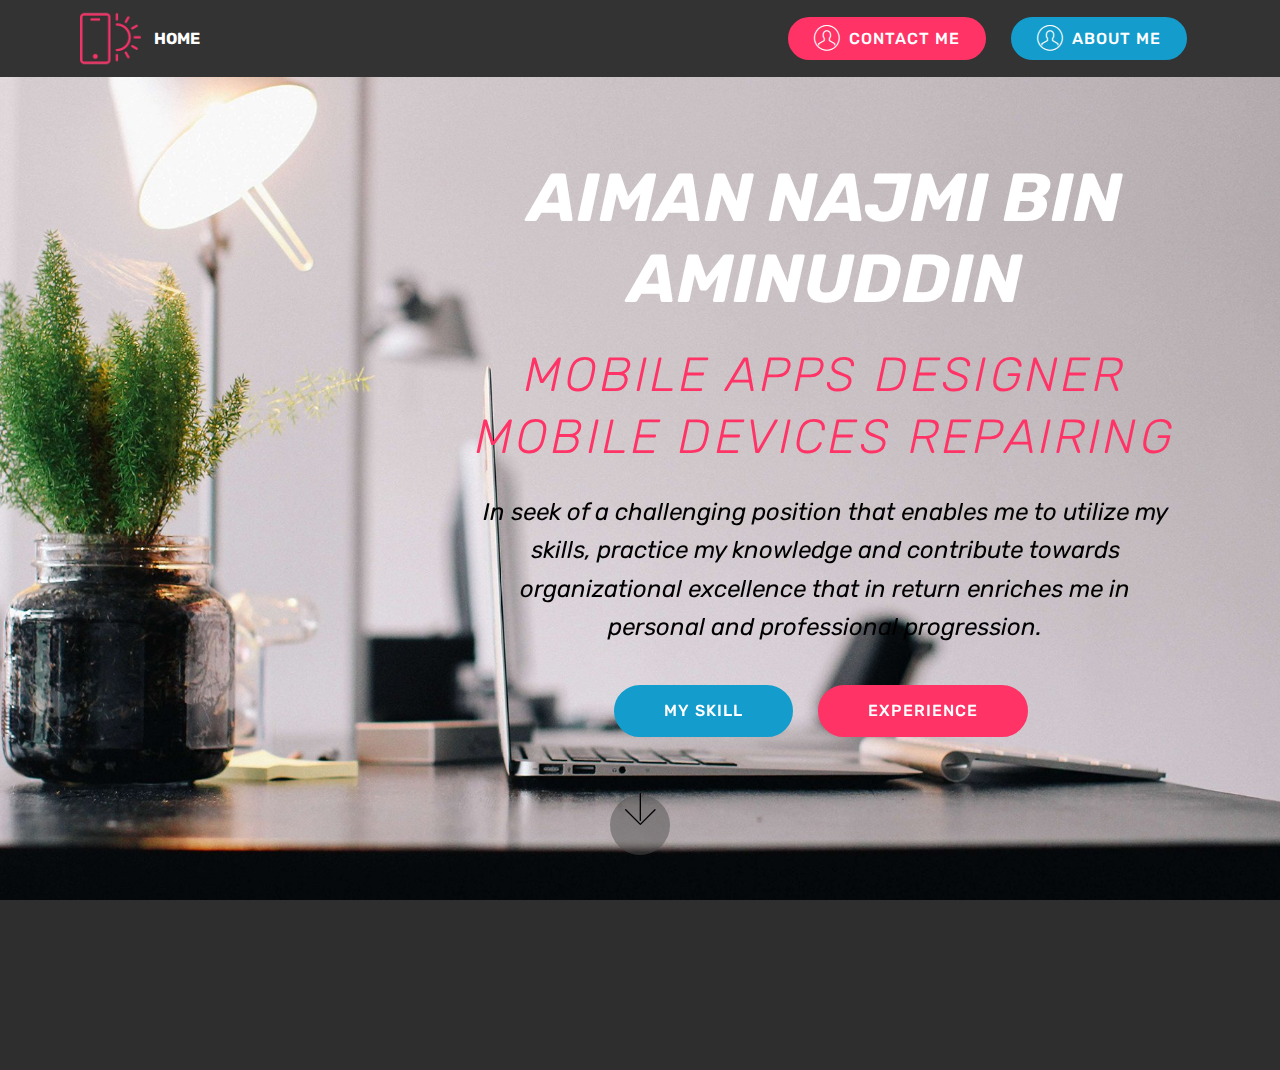
==== index.html @ 39c3be5b "create github pages" ====
<!DOCTYPE html>
<html>
<head>
  <!-- Site made with Mobirise Website Builder v4.4.1, https://mobirise.com -->
  <meta charset="UTF-8">
  <meta http-equiv="X-UA-Compatible" content="IE=edge">
  <meta name="generator" content="Mobirise v4.4.1, mobirise.com">
  <meta name="viewport" content="width=device-width, initial-scale=1">
  <link rel="shortcut icon" href="assets/images/logo2.png" type="image/x-icon">
  <meta name="description" content="">
  <title>Home</title>
  <link rel="stylesheet" href="assets/web/assets/mobirise-icons/mobirise-icons.css">
  <link rel="stylesheet" href="assets/tether/tether.min.css">
  <link rel="stylesheet" href="assets/bootstrap/css/bootstrap.min.css">
  <link rel="stylesheet" href="assets/bootstrap/css/bootstrap-grid.min.css">
  <link rel="stylesheet" href="assets/bootstrap/css/bootstrap-reboot.min.css">
  <link rel="stylesheet" href="assets/socicon/css/styles.css">
  <link rel="stylesheet" href="assets/animate.css/animate.min.css">
  <link rel="stylesheet" href="assets/dropdown/css/style.css">
  <link rel="stylesheet" href="assets/theme/css/style.css">
  <link rel="stylesheet" href="assets/mobirise/css/mbr-additional.css" type="text/css">
  
  
  
</head>
<body>
<section class="menu cid-qBH7v10bB1" once="menu" id="menu1-e" data-rv-view="807">

    

    <nav class="navbar navbar-expand beta-menu navbar-dropdown align-items-center navbar-fixed-top navbar-toggleable-sm">
        <button class="navbar-toggler navbar-toggler-right" type="button" data-toggle="collapse" data-target="#navbarSupportedContent" aria-controls="navbarSupportedContent" aria-expanded="false" aria-label="Toggle navigation">
            <div class="hamburger">
                <span></span>
                <span></span>
                <span></span>
                <span></span>
            </div>
        </button>
        <div class="menu-logo">
            <div class="navbar-brand">
                <span class="navbar-logo">
                    <a href="https://mobirise.com">
                         <img src="assets/images/logo2.png" alt="Mobirise" media-simple="true" style="height: 3.8rem;">
                    </a>
                </span>
                <span class="navbar-caption-wrap"><a class="navbar-caption text-white display-4" href="index.html">HOME</a></span>
            </div>
        </div>
        <div class="collapse navbar-collapse" id="navbarSupportedContent">
            <ul class="navbar-nav nav-dropdown" data-app-modern-menu="true"><li class="nav-item">
                    <a class="nav-link link text-white display-4" href="https://mobirise.com">
                        &nbsp; &nbsp; &nbsp; &nbsp; &nbsp; &nbsp; &nbsp; &nbsp; &nbsp; &nbsp; &nbsp;</a>
                </li></ul>
            <div class="navbar-buttons mbr-section-btn"><a class="btn btn-sm btn-secondary display-4" href="page4.html"><span class="mbri-user mbr-iconfont mbr-iconfont-btn"></span>
                    CONTACT ME</a> <a class="btn btn-sm btn-primary display-4" href="page5.html"><span class="mbri-user mbr-iconfont mbr-iconfont-btn"></span>
                    ABOUT ME</a></div>
        </div>
    </nav>
</section>

<section class="engine"><a href="https://mobirise.co/p">bootstrap menu</a></section><section class="header10 cid-qBHAYTJwwI mbr-fullscreen mbr-parallax-background" id="header10-u" data-rv-view="809">

    

    

    <div class="container">
        <div class="media-container-column mbr-white col-lg-8 col-md-10 ml-auto">
            <h1 class="mbr-section-title align-right mbr-bold pb-3 mbr-fonts-style display-1"><em>AIMAN NAJMI BIN AMINUDDIN</em></h1>
            <h3 class="mbr-section-subtitle align-right mbr-light pb-3 mbr-fonts-style display-2"><em>
                MOBILE APPS DESIGNER MOBILE DEVICES REPAIRING</em></h3>
            <p class="mbr-text align-right pb-3 mbr-fonts-style display-5"><em>
               In seek of a challenging position that enables me to utilize my skills, practice my knowledge and contribute towards organizational excellence that in return enriches me in personal and professional progression.
            </em></p>
            <div class="mbr-section-btn align-right"><a class="btn btn-md btn-primary display-4" href="page1.html">MY SKILL</a>
                <a class="btn btn-md btn-secondary display-4" href="page2.html">EXPERIENCE</a></div>
        </div>
    </div>

    <div class="mbr-arrow hidden-sm-down" aria-hidden="true">
        <a href="#next">
            <i class="mbri-down mbr-iconfont"></i>
        </a>
    </div>
</section>

<section once="" class="cid-qBHD1rLB7o" id="footer7-v" data-rv-view="812">

    

    

    <div class="container">
        <div class="media-container-row align-center mbr-white">
            <div class="row row-links">
                <ul class="foot-menu">
                    
                    
                    
                    
                    
                <li class="foot-menu-item mbr-fonts-style display-7"></li><li class="foot-menu-item mbr-fonts-style display-7">&nbsp; &nbsp; &nbsp; &nbsp; &nbsp; &nbsp; &nbsp; &nbsp; &nbsp; &nbsp; &nbsp;</li><li class="foot-menu-item mbr-fonts-style display-7">"TRYIMG MY BEST BUT SOMETIME MY BEST DOESN'T GOOD ENOUGH"</li><li class="foot-menu-item mbr-fonts-style display-7"></li><li class="foot-menu-item mbr-fonts-style display-7"></li></ul>
            </div>
            <div class="row social-row">
                <div class="social-list align-right pb-2">
                    
                    
                    
                    
                    
                    
                <div class="soc-item">
                        <a href="https://twitter.com/najmikb23" target="_blank">
                            <span class="mbr-iconfont mbr-iconfont-social socicon-twitter socicon" media-simple="true"></span>
                        </a>
                    </div><div class="soc-item">
                        <a href="https://www.facebook.com/aiman.najmi.925" target="_blank">
                            <span class="mbr-iconfont mbr-iconfont-social socicon-facebook socicon" media-simple="true"></span>
                        </a>
                    </div><div class="soc-item">
                        <a href="https://www.youtube.com/c/mobirise" target="_blank">
                            <span class="socicon-youtube socicon mbr-iconfont mbr-iconfont-social" media-simple="true"></span>
                        </a>
                    </div><div class="soc-item">
                        <a href="https://instagram.com/aimannjmi_" target="_blank">
                            <span class="mbr-iconfont mbr-iconfont-social socicon-instagram socicon" media-simple="true"></span>
                        </a>
                    </div><div class="soc-item">
                        <a href="https://plus.google.com/u/0/+Mobirise" target="_blank">
                            <span class="socicon-googleplus socicon mbr-iconfont mbr-iconfont-social" media-simple="true"></span>
                        </a>
                    </div><div class="soc-item">
                        <a href="https://www.behance.net/Mobirise" target="_blank">
                            <span class="socicon-behance socicon mbr-iconfont mbr-iconfont-social" media-simple="true"></span>
                        </a>
                    </div></div>
            </div>
            <div class="row row-copirayt">
                <p class="mbr-text mb-0 mbr-fonts-style mbr-white align-center display-7">
                    © Copyright 2017 Mobirise - All Rights Reserved
                </p>
            </div>
        </div>
    </div>
</section>


  <script src="assets/web/assets/jquery/jquery.min.js"></script>
  <script src="assets/popper/popper.min.js"></script>
  <script src="assets/tether/tether.min.js"></script>
  <script src="assets/bootstrap/js/bootstrap.min.js"></script>
  <script src="assets/smooth-scroll/smooth-scroll.js"></script>
  <script src="assets/touch-swipe/jquery.touch-swipe.min.js"></script>
  <script src="assets/viewport-checker/jquery.viewportchecker.js"></script>
  <script src="assets/jarallax/jarallax.min.js"></script>
  <script src="assets/dropdown/js/script.min.js"></script>
  <script src="assets/theme/js/script.js"></script>
  
  
 <div id="scrollToTop" class="scrollToTop mbr-arrow-up"><a style="text-align: center;"><i class="mbri-down mbr-iconfont"></i></a></div>
    <input name="animation" type="hidden">
  </body>
</html>
---- assets/web/assets/mobirise-icons/mobirise-icons.css ----
@font-face {
  font-family: 'MobiriseIcons';
  src:  url('mobirise-icons.eot?spat4u');
  src:  url('mobirise-icons.eot?spat4u#iefix') format('embedded-opentype'),
    url('mobirise-icons.ttf?spat4u') format('truetype'),
    url('mobirise-icons.woff?spat4u') format('woff'),
    url('mobirise-icons.svg?spat4u#MobiriseIcons') format('svg');
  font-weight: normal;
  font-style: normal;
}

[class^="mbri-"], [class*=" mbri-"] {
  /* use !important to prevent issues with browser extensions that change fonts */
  font-family: MobiriseIcons !important;
  speak: none;
  font-style: normal;
  font-weight: normal;
  font-variant: normal;
  text-transform: none;
  line-height: 1;

  /* Better Font Rendering =========== */
  -webkit-font-smoothing: antialiased;
  -moz-osx-font-smoothing: grayscale;
}

.mbri-add-submenu:before {
  content: "\e900";
}
.mbri-alert:before {
  content: "\e901";
}
.mbri-align-center:before {
  content: "\e902";
}
.mbri-align-justify:before {
  content: "\e903";
}
.mbri-align-left:before {
  content: "\e904";
}
.mbri-align-right:before {
  content: "\e905";
}
.mbri-android:before {
  content: "\e906";
}
.mbri-apple:before {
  content: "\e907";
}
.mbri-arrow-down:before {
  content: "\e908";
}
.mbri-arrow-next:before {
  content: "\e909";
}
.mbri-arrow-prev:before {
  content: "\e90a";
}
.mbri-arrow-up:before {
  content: "\e90b";
}
.mbri-bold:before {
  content: "\e90c";
}
.mbri-bookmark:before {
  content: "\e90d";
}
.mbri-bootstrap:before {
  content: "\e90e";
}
.mbri-briefcase:before {
  content: "\e90f";
}
.mbri-browse:before {
  content: "\e910";
}
.mbri-bulleted-list:before {
  content: "\e911";
}
.mbri-calendar:before {
  content: "\e912";
}
.mbri-camera:before {
  content: "\e913";
}
.mbri-cart-add:before {
  content: "\e914";
}
.mbri-cart-full:before {
  content: "\e915";
}
.mbri-cash:before {
  content: "\e916";
}
.mbri-change-style:before {
  content: "\e917";
}
.mbri-chat:before {
  content: "\e918";
}
.mbri-clock:before {
  content: "\e919";
}
.mbri-close:before {
  content: "\e91a";
}
.mbri-cloud:before {
  content: "\e91b";
}
.mbri-code:before {
  content: "\e91c";
}
.mbri-contact-form:before {
  content: "\e91d";
}
.mbri-credit-card:before {
  content: "\e91e";
}
.mbri-cursor-click:before {
  content: "\e91f";
}
.mbri-cust-feedback:before {
  content: "\e920";
}
.mbri-database:before {
  content: "\e921";
}
.mbri-delivery:before {
  content: "\e922";
}
.mbri-desktop:before {
  content: "\e923";
}
.mbri-devices:before {
  content: "\e924";
}
.mbri-down:before {
  content: "\e925";
}
.mbri-download:before {
  content: "\e989";
}
.mbri-drag-n-drop:before {
  content: "\e927";
}
.mbri-drag-n-drop2:before {
  content: "\e928";
}
.mbri-edit:before {
  content: "\e929";
}
.mbri-edit2:before {
  content: "\e92a";
}
.mbri-error:before {
  content: "\e92b";
}
.mbri-extension:before {
  content: "\e92c";
}
.mbri-features:before {
  content: "\e92d";
}
.mbri-file:before {
  content: "\e92e";
}
.mbri-flag:before {
  content: "\e92f";
}
.mbri-folder:before {
  content: "\e930";
}
.mbri-gift:before {
  content: "\e931";
}
.mbri-github:before {
  content: "\e932";
}
.mbri-globe:before {
  content: "\e933";
}
.mbri-globe-2:before {
  content: "\e934";
}
.mbri-growing-chart:before {
  content: "\e935";
}
.mbri-hearth:before {
  content: "\e936";
}
.mbri-help:before {
  content: "\e937";
}
.mbri-home:before {
  content: "\e938";
}
.mbri-hot-cup:before {
  content: "\e939";
}
.mbri-idea:before {
  content: "\e93a";
}
.mbri-image-gallery:before {
  content: "\e93b";
}
.mbri-image-slider:before {
  content: "\e93c";
}
.mbri-info:before {
  content: "\e93d";
}
.mbri-italic:before {
  content: "\e93e";
}
.mbri-key:before {
  content: "\e93f";
}
.mbri-laptop:before {
  content: "\e940";
}
.mbri-layers:before {
  content: "\e941";
}
.mbri-left-right:before {
  content: "\e942";
}
.mbri-left:before {
  content: "\e943";
}
.mbri-letter:before {
  content: "\e944";
}
.mbri-like:before {
  content: "\e945";
}
.mbri-link:before {
  content: "\e946";
}
.mbri-lock:before {
  content: "\e947";
}
.mbri-login:before {
  content: "\e948";
}
.mbri-logout:before {
  content: "\e949";
}
.mbri-magic-stick:before {
  content: "\e94a";
}
.mbri-map-pin:before {
  content: "\e94b";
}
.mbri-menu:before {
  content: "\e94c";
}
.mbri-mobile:before {
  content: "\e94d";
}
.mbri-mobile2:before {
  content: "\e94e";
}
.mbri-mobirise:before {
  content: "\e94f";
}
.mbri-more-horizontal:before {
  content: "\e950";
}
.mbri-more-vertical:before {
  content: "\e951";
}
.mbri-music:before {
  content: "\e952";
}
.mbri-new-file:before {
  content: "\e953";
}
.mbri-numbered-list:before {
  content: "\e954";
}
.mbri-opened-folder:before {
  content: "\e955";
}
.mbri-pages:before {
  content: "\e956";
}
.mbri-paper-plane:before {
  content: "\e957";
}
.mbri-paperclip:before {
  content: "\e958";
}
.mbri-photo:before {
  content: "\e959";
}
.mbri-photos:before {
  content: "\e95a";
}
.mbri-pin:before {
  content: "\e95b";
}
.mbri-play:before {
  content: "\e95c";
}
.mbri-plus:before {
  content: "\e95d";
}
.mbri-preview:before {
  content: "\e95e";
}
.mbri-print:before {
  content: "\e95f";
}
.mbri-protect:before {
  content: "\e960";
}
.mbri-question:before {
  content: "\e961";
}
.mbri-quote-left:before {
  content: "\e962";
}
.mbri-quote-right:before {
  content: "\e963";
}
.mbri-refresh:before {
  content: "\e964";
}
.mbri-responsive:before {
  content: "\e965";
}
.mbri-right:before {
  content: "\e966";
}
.mbri-rocket:before {
  content: "\e967";
}
.mbri-sad-face:before {
  content: "\e968";
}
.mbri-sale:before {
  content: "\e969";
}
.mbri-save:before {
  content: "\e96a";
}
.mbri-search:before {
  content: "\e96b";
}
.mbri-setting:before {
  content: "\e96c";
}
.mbri-setting2:before {
  content: "\e96d";
}
.mbri-setting3:before {
  content: "\e96e";
}
.mbri-share:before {
  content: "\e96f";
}
.mbri-shopping-bag:before {
  content: "\e970";
}
.mbri-shopping-basket:before {
  content: "\e971";
}
.mbri-shopping-cart:before {
  content: "\e972";
}
.mbri-sites:before {
  content: "\e973";
}
.mbri-smile-face:before {
  content: "\e974";
}
.mbri-speed:before {
  content: "\e975";
}
.mbri-star:before {
  content: "\e976";
}
.mbri-success:before {
  content: "\e977";
}
.mbri-sun:before {
  content: "\e978";
}
.mbri-sun2:before {
  content: "\e979";
}
.mbri-tablet:before {
  content: "\e97a";
}
.mbri-tablet-vertical:before {
  content: "\e97b";
}
.mbri-target:before {
  content: "\e97c";
}
.mbri-timer:before {
  content: "\e97d";
}
.mbri-to-ftp:before {
  content: "\e97e";
}
.mbri-to-local-drive:before {
  content: "\e97f";
}
.mbri-touch-swipe:before {
  content: "\e980";
}
.mbri-touch:before {
  content: "\e981";
}
.mbri-trash:before {
  content: "\e982";
}
.mbri-underline:before {
  content: "\e983";
}
.mbri-unlink:before {
  content: "\e984";
}
.mbri-unlock:before {
  content: "\e985";
}
.mbri-up-down:before {
  content: "\e986";
}
.mbri-up:before {
  content: "\e987";
}
.mbri-update:before {
  content: "\e988";
}
.mbri-upload:before {
 content: "\e926"; 
}
.mbri-user:before {
  content: "\e98a";
}
.mbri-user2:before {
  content: "\e98b";
}
.mbri-users:before {
  content: "\e98c";
}
.mbri-video:before {
  content: "\e98d";
}
.mbri-video-play:before {
  content: "\e98e";
}
.mbri-watch:before {
  content: "\e98f";
}
.mbri-website-theme:before {
  content: "\e990";
}
.mbri-wifi:before {
  content: "\e991";
}
.mbri-windows:before {
  content: "\e992";
}
.mbri-zoom-out:before {
  content: "\e993";
}
.mbri-redo:before {
  content: "\e994";
}
.mbri-undo:before {
  content: "\e995";
}
---- assets/socicon/css/styles.css ----
@charset "UTF-8";

@font-face {
  font-family: "socicon";
  src:url("../fonts/socicon.eot");
  src:url("../fonts/socicon.eot?#iefix") format("embedded-opentype"),
    url("../fonts/socicon.woff") format("woff"),
    url("../fonts/socicon.ttf") format("truetype"),
    url("../fonts/socicon.svg#socicon") format("svg");
  font-weight: normal;
  font-style: normal;

}

[data-icon]:before {
  font-family: "socicon" !important;
  content: attr(data-icon);
  font-style: normal !important;
  font-weight: normal !important;
  font-variant: normal !important;
  text-transform: none !important;
  speak: none;
  line-height: 1;
  -webkit-font-smoothing: antialiased;
  -moz-osx-font-smoothing: grayscale;
}

[class^="socicon-"]:before,
[class*=" socicon-"]:before {
  font-family: "socicon" !important;
  font-style: normal !important;
  font-weight: normal !important;
  font-variant: normal !important;
  text-transform: none !important;
  speak: none;
  line-height: 1;
  -webkit-font-smoothing: antialiased;
  -moz-osx-font-smoothing: grayscale;
}

.socicon-modelmayhem:before {
  content: "\e000";
}
.socicon-mixcloud:before {
  content: "\e001";
}
.socicon-drupal:before {
  content: "\e002";
}
.socicon-swarm:before {
  content: "\e003";
}
.socicon-istock:before {
  content: "\e004";
}
.socicon-yammer:before {
  content: "\e005";
}
.socicon-ello:before {
  content: "\e006";
}
.socicon-stackoverflow:before {
  content: "\e007";
}
.socicon-persona:before {
  content: "\e008";
}
.socicon-triplej:before {
  content: "\e009";
}
.socicon-houzz:before {
  content: "\e00a";
}
.socicon-rss:before {
  content: "\e00b";
}
.socicon-paypal:before {
  content: "\e00c";
}
.socicon-odnoklassniki:before {
  content: "\e00d";
}
.socicon-airbnb:before {
  content: "\e00e";
}
.socicon-periscope:before {
  content: "\e00f";
}
.socicon-outlook:before {
  content: "\e010";
}
.socicon-coderwall:before {
  content: "\e011";
}
.socicon-tripadvisor:before {
  content: "\e012";
}
.socicon-appnet:before {
  content: "\e013";
}
.socicon-goodreads:before {
  content: "\e014";
}
.socicon-tripit:before {
  content: "\e015";
}
.socicon-lanyrd:before {
  content: "\e016";
}
.socicon-slideshare:before {
  content: "\e017";
}
.socicon-buffer:before {
  content: "\e018";
}
.socicon-disqus:before {
  content: "\e019";
}
.socicon-vkontakte:before {
  content: "\e01a";
}
.socicon-whatsapp:before {
  content: "\e01b";
}
.socicon-patreon:before {
  content: "\e01c";
}
.socicon-storehouse:before {
  content: "\e01d";
}
.socicon-pocket:before {
  content: "\e01e";
}
.socicon-mail:before {
  content: "\e01f";
}
.socicon-blogger:before {
  content: "\e020";
}
.socicon-technorati:before {
  content: "\e021";
}
.socicon-reddit:before {
  content: "\e022";
}
.socicon-dribbble:before {
  content: "\e023";
}
.socicon-stumbleupon:before {
  content: "\e024";
}
.socicon-digg:before {
  content: "\e025";
}
.socicon-envato:before {
  content: "\e026";
}
.socicon-behance:before {
  content: "\e027";
}
.socicon-delicious:before {
  content: "\e028";
}
.socicon-deviantart:before {
  content: "\e029";
}
.socicon-forrst:before {
  content: "\e02a";
}
.socicon-play:before {
  content: "\e02b";
}
.socicon-zerply:before {
  content: "\e02c";
}
.socicon-wikipedia:before {
  content: "\e02d";
}
.socicon-apple:before {
  content: "\e02e";
}
.socicon-flattr:before {
  content: "\e02f";
}
.socicon-github:before {
  content: "\e030";
}
.socicon-renren:before {
  content: "\e031";
}
.socicon-friendfeed:before {
  content: "\e032";
}
.socicon-newsvine:before {
  content: "\e033";
}
.socicon-identica:before {
  content: "\e034";
}
.socicon-bebo:before {
  content: "\e035";
}
.socicon-zynga:before {
  content: "\e036";
}
.socicon-steam:before {
  content: "\e037";
}
.socicon-xbox:before {
  content: "\e038";
}
.socicon-windows:before {
  content: "\e039";
}
.socicon-qq:before {
  content: "\e03a";
}
.socicon-douban:before {
  content: "\e03b";
}
.socicon-meetup:before {
  content: "\e03c";
}
.socicon-playstation:before {
  content: "\e03d";
}
.socicon-android:before {
  content: "\e03e";
}
.socicon-snapchat:before {
  content: "\e03f";
}
.socicon-twitter:before {
  content: "\e040";
}
.socicon-facebook:before {
  content: "\e041";
}
.socicon-googleplus:before {
  content: "\e042";
}
.socicon-pinterest:before {
  content: "\e043";
}
.socicon-foursquare:before {
  content: "\e044";
}
.socicon-yahoo:before {
  content: "\e045";
}
.socicon-skype:before {
  content: "\e046";
}
.socicon-yelp:before {
  content: "\e047";
}
.socicon-feedburner:before {
  content: "\e048";
}
.socicon-linkedin:before {
  content: "\e049";
}
.socicon-viadeo:before {
  content: "\e04a";
}
.socicon-xing:before {
  content: "\e04b";
}
.socicon-myspace:before {
  content: "\e04c";
}
.socicon-soundcloud:before {
  content: "\e04d";
}
.socicon-spotify:before {
  content: "\e04e";
}
.socicon-grooveshark:before {
  content: "\e04f";
}
.socicon-lastfm:before {
  content: "\e050";
}
.socicon-youtube:before {
  content: "\e051";
}
.socicon-vimeo:before {
  content: "\e052";
}
.socicon-dailymotion:before {
  content: "\e053";
}
.socicon-vine:before {
  content: "\e054";
}
.socicon-flickr:before {
  content: "\e055";
}
.socicon-500px:before {
  content: "\e056";
}
.socicon-wordpress:before {
  content: "\e058";
}
.socicon-tumblr:before {
  content: "\e059";
}
.socicon-twitch:before {
  content: "\e05a";
}
.socicon-8tracks:before {
  content: "\e05b";
}
.socicon-amazon:before {
  content: "\e05c";
}
.socicon-icq:before {
  content: "\e05d";
}
.socicon-smugmug:before {
  content: "\e05e";
}
.socicon-ravelry:before {
  content: "\e05f";
}
.socicon-weibo:before {
  content: "\e060";
}
.socicon-baidu:before {
  content: "\e061";
}
.socicon-angellist:before {
  content: "\e062";
}
.socicon-ebay:before {
  content: "\e063";
}
.socicon-imdb:before {
  content: "\e064";
}
.socicon-stayfriends:before {
  content: "\e065";
}
.socicon-residentadvisor:before {
  content: "\e066";
}
.socicon-google:before {
  content: "\e067";
}
.socicon-yandex:before {
  content: "\e068";
}
.socicon-sharethis:before {
  content: "\e069";
}
.socicon-bandcamp:before {
  content: "\e06a";
}
.socicon-itunes:before {
  content: "\e06b";
}
.socicon-deezer:before {
  content: "\e06c";
}
.socicon-telegram:before {
  content: "\e06e";
}
.socicon-openid:before {
  content: "\e06f";
}
.socicon-amplement:before {
  content: "\e070";
}
.socicon-viber:before {
  content: "\e071";
}
.socicon-zomato:before {
  content: "\e072";
}
.socicon-draugiem:before {
  content: "\e074";
}
.socicon-endomodo:before {
  content: "\e075";
}
.socicon-filmweb:before {
  content: "\e076";
}
.socicon-stackexchange:before {
  content: "\e077";
}
.socicon-wykop:before {
  content: "\e078";
}
.socicon-teamspeak:before {
  content: "\e079";
}
.socicon-teamviewer:before {
  content: "\e07a";
}
.socicon-ventrilo:before {
  content: "\e07b";
}
.socicon-younow:before {
  content: "\e07c";
}
.socicon-raidcall:before {
  content: "\e07d";
}
.socicon-mumble:before {
  content: "\e07e";
}
.socicon-medium:before {
  content: "\e06d";
}
.socicon-bebee:before {
  content: "\e07f";
}
.socicon-hitbox:before {
  content: "\e080";
}
.socicon-reverbnation:before {
  content: "\e081";
}
.socicon-formulr:before {
  content: "\e082";
}
.socicon-instagram:before {
  content: "\e057";
}
.socicon-battlenet:before {
  content: "\e083";
}
.socicon-chrome:before {
  content: "\e084";
}
.socicon-discord:before {
  content: "\e086";
}
.socicon-issuu:before {
  content: "\e087";
}
.socicon-macos:before {
  content: "\e088";
}
.socicon-firefox:before {
  content: "\e089";
}
.socicon-opera:before {
  content: "\e08d";
}
.socicon-keybase:before {
  content: "\e090";
}
.socicon-alliance:before {
  content: "\e091";
}
.socicon-livejournal:before {
  content: "\e092";
}
.socicon-googlephotos:before {
  content: "\e093";
}
.socicon-horde:before {
  content: "\e094";
}
.socicon-etsy:before {
  content: "\e095";
}
.socicon-zapier:before {
  content: "\e096";
}
.socicon-google-scholar:before {
  content: "\e097";
}
.socicon-researchgate:before {
  content: "\e098";
}
.socicon-wechat:before {
  content: "\e099";
}
.socicon-strava:before {
  content: "\e09a";
}
.socicon-line:before {
  content: "\e09b";
}
.socicon-lyft:before {
  content: "\e09c";
}
.socicon-uber:before {
  content: "\e09d";
}
.socicon-songkick:before {
  content: "\e09e";
}
.socicon-viewbug:before {
  content: "\e09f";
}
.socicon-googlegroups:before {
  content: "\e0a0";
}
.socicon-quora:before {
  content: "\e073";
}
.socicon-diablo:before {
  content: "\e085";
}
.socicon-blizzard:before {
  content: "\e0a1";
}
.socicon-hearthstone:before {
  content: "\e08b";
}
.socicon-heroes:before {
  content: "\e08a";
}
.socicon-overwatch:before {
  content: "\e08c";
}
.socicon-warcraft:before {
  content: "\e08e";
}
.socicon-starcraft:before {
  content: "\e08f";
}
.socicon-beam:before {
  content: "\e0a2";
}
.socicon-curse:before {
  content: "\e0a3";
}
.socicon-player:before {
  content: "\e0a4";
}
.socicon-streamjar:before {
  content: "\e0a5";
}
.socicon-nintendo:before {
  content: "\e0a6";
}
.socicon-hellocoton:before {
  content: "\e0a7";
}
---- assets/dropdown/css/style.css ----
.navbar-dropdown {
  left: 0;
  padding: 0;
  position: absolute;
  right: 0;
  top: 0;
  transition: all 0.45s ease;
  z-index: 1030;
  background: #282828; }
  .navbar-dropdown .navbar-logo {
    margin-right: 0.8rem;
    transition: margin 0.3s ease-in-out;
    vertical-align: middle; }
    .navbar-dropdown .navbar-logo img {
      height: 3.125rem;
      transition: all 0.3s ease-in-out; }
    .navbar-dropdown .navbar-logo.mbr-iconfont {
      font-size: 3.125rem;
      line-height: 3.125rem; }
  .navbar-dropdown .navbar-caption {
    font-weight: 700;
    white-space: normal;
    vertical-align: -4px;
    line-height: 3.125rem !important; }
    .navbar-dropdown .navbar-caption, .navbar-dropdown .navbar-caption:hover {
      color: inherit;
      text-decoration: none; }
  .navbar-dropdown .mbr-iconfont + .navbar-caption {
    vertical-align: -1px; }
  .navbar-dropdown.navbar-fixed-top {
    position: fixed; }
  .navbar-dropdown .navbar-brand span {
    vertical-align: -4px; }
  .navbar-dropdown.bg-color.transparent {
    background: none; }
  .navbar-dropdown.navbar-short .navbar-brand {
    padding: 0.625rem 0; }
    .navbar-dropdown.navbar-short .navbar-brand span {
      vertical-align: -1px; }
  .navbar-dropdown.navbar-short .navbar-caption {
    line-height: 2.375rem !important;
    vertical-align: -2px; }
  .navbar-dropdown.navbar-short .navbar-logo {
    margin-right: 0.5rem; }
    .navbar-dropdown.navbar-short .navbar-logo img {
      height: 2.375rem; }
    .navbar-dropdown.navbar-short .navbar-logo.mbr-iconfont {
      font-size: 2.375rem;
      line-height: 2.375rem; }
  .navbar-dropdown.navbar-short .mbr-table-cell {
    height: 3.625rem; }
  .navbar-dropdown .navbar-close {
    left: 0.6875rem;
    position: fixed;
    top: 0.75rem;
    z-index: 1000; }
  .navbar-dropdown .hamburger-icon {
    content: "";
    display: inline-block;
    vertical-align: middle;
    width: 16px;
    -webkit-box-shadow: 0 -6px 0 1px #282828,0 0 0 1px #282828,0 6px 0 1px #282828;
    -moz-box-shadow: 0 -6px 0 1px #282828,0 0 0 1px #282828,0 6px 0 1px #282828;
    box-shadow: 0 -6px 0 1px #282828,0 0 0 1px #282828,0 6px 0 1px #282828; }

.dropdown-menu .dropdown-toggle[data-toggle="dropdown-submenu"]::after {
  border-bottom: 0.35em solid transparent;
  border-left: 0.35em solid;
  border-right: 0;
  border-top: 0.35em solid transparent;
  margin-left: 0.3rem; }

.dropdown-menu .dropdown-item:focus {
  outline: 0; }

.nav-dropdown {
  font-size: 0.75rem;
  font-weight: 500;
  height: auto !important; }
  .nav-dropdown .nav-btn {
    padding-left: 1rem; }
  .nav-dropdown .link {
    margin: .667em 1.667em;
    font-weight: 500;
    padding: 0;
    transition: color .2s ease-in-out; }
    .nav-dropdown .link.dropdown-toggle {
      margin-right: 2.583em; }
      .nav-dropdown .link.dropdown-toggle::after {
        margin-left: .25rem;
        border-top: 0.35em solid;
        border-right: 0.35em solid transparent;
        border-left: 0.35em solid transparent;
        border-bottom: 0; }
      .nav-dropdown .link.dropdown-toggle[aria-expanded="true"] {
        margin: 0;
        padding: 0.667em 3.263em  0.667em 1.667em; }
  .nav-dropdown .link::after,
  .nav-dropdown .dropdown-item::after {
    color: inherit; }
  .nav-dropdown .btn {
    font-size: 0.75rem;
    font-weight: 700;
    letter-spacing: 0;
    margin-bottom: 0;
    padding-left: 1.25rem;
    padding-right: 1.25rem; }
  .nav-dropdown .dropdown-menu {
    border-radius: 0;
    border: 0;
    left: 0;
    margin: 0;
    padding-bottom: 1.25rem;
    padding-top: 1.25rem;
    position: relative; }
  .nav-dropdown .dropdown-submenu {
    margin-left: 0.125rem;
    top: 0; }
  .nav-dropdown .dropdown-item {
    font-weight: 500;
    line-height: 2;
    padding: 0.3846em 4.615em 0.3846em 1.5385em;
    position: relative;
    transition: color .2s ease-in-out, background-color .2s ease-in-out; }
    .nav-dropdown .dropdown-item::after {
      margin-top: -0.3077em;
      position: absolute;
      right: 1.1538em;
      top: 50%; }
    .nav-dropdown .dropdown-item:focus, .nav-dropdown .dropdown-item:hover {
      background: none; }

@media (max-width: 767px) {
  .nav-dropdown.navbar-toggleable-sm {
    bottom: 0;
    display: none;
    left: 0;
    overflow-x: hidden;
    position: fixed;
    top: 0;
    transform: translateX(-100%);
    -ms-transform: translateX(-100%);
    -webkit-transform: translateX(-100%);
    width: 18.75rem;
    z-index: 999; } }
.nav-dropdown.navbar-toggleable-xl {
  bottom: 0;
  display: none;
  left: 0;
  overflow-x: hidden;
  position: fixed;
  top: 0;
  transform: translateX(-100%);
  -ms-transform: translateX(-100%);
  -webkit-transform: translateX(-100%);
  width: 18.75rem;
  z-index: 999; }

.nav-dropdown-sm {
  display: block !important;
  overflow-x: hidden;
  overflow: auto;
  padding-top: 3.875rem; }
  .nav-dropdown-sm::after {
    content: "";
    display: block;
    height: 3rem;
    width: 100%; }
  .nav-dropdown-sm.collapse.in ~ .navbar-close {
    display: block !important; }
  .nav-dropdown-sm.collapsing, .nav-dropdown-sm.collapse.in {
    transform: translateX(0);
    -ms-transform: translateX(0);
    -webkit-transform: translateX(0);
    transition: all 0.25s ease-out;
    -webkit-transition: all 0.25s ease-out;
    background: #282828; }
  .nav-dropdown-sm.collapsing[aria-expanded="false"] {
    transform: translateX(-100%);
    -ms-transform: translateX(-100%);
    -webkit-transform: translateX(-100%); }
  .nav-dropdown-sm .nav-item {
    display: block;
    margin-left: 0 !important;
    padding-left: 0; }
  .nav-dropdown-sm .link,
  .nav-dropdown-sm .dropdown-item {
    border-top: 1px dotted rgba(255, 255, 255, 0.1);
    font-size: 0.8125rem;
    line-height: 1.6;
    margin: 0 !important;
    padding: 0.875rem 2.4rem 0.875rem 1.5625rem !important;
    position: relative;
    white-space: normal; }
    .nav-dropdown-sm .link:focus, .nav-dropdown-sm .link:hover,
    .nav-dropdown-sm .dropdown-item:focus,
    .nav-dropdown-sm .dropdown-item:hover {
      background: rgba(0, 0, 0, 0.2) !important;
      color: #c0a375; }
  .nav-dropdown-sm .nav-btn {
    position: relative;
    padding: 1.5625rem 1.5625rem 0 1.5625rem; }
    .nav-dropdown-sm .nav-btn::before {
      border-top: 1px dotted rgba(255, 255, 255, 0.1);
      content: "";
      left: 0;
      position: absolute;
      top: 0;
      width: 100%; }
    .nav-dropdown-sm .nav-btn + .nav-btn {
      padding-top: 0.625rem; }
      .nav-dropdown-sm .nav-btn + .nav-btn::before {
        display: none; }
  .nav-dropdown-sm .btn {
    padding: 0.625rem 0; }
  .nav-dropdown-sm .dropdown-toggle[data-toggle="dropdown-submenu"]::after {
    margin-left: .25rem;
    border-top: 0.35em solid;
    border-right: 0.35em solid transparent;
    border-left: 0.35em solid transparent;
    border-bottom: 0; }
  .nav-dropdown-sm .dropdown-toggle[data-toggle="dropdown-submenu"][aria-expanded="true"]::after {
    border-top: 0;
    border-right: 0.35em solid transparent;
    border-left: 0.35em solid transparent;
    border-bottom: 0.35em solid; }
  .nav-dropdown-sm .dropdown-menu {
    margin: 0;
    padding: 0;
    position: relative;
    top: 0;
    left: 0;
    width: 100%;
    border: 0;
    float: none;
    border-radius: 0;
    background: none; }
  .nav-dropdown-sm .dropdown-submenu {
    left: 100%;
    margin-left: 0.125rem;
    margin-top: -1.25rem;
    top: 0; }

.navbar-toggleable-sm .nav-dropdown .dropdown-menu {
  position: absolute; }

.navbar-toggleable-sm .nav-dropdown .dropdown-submenu {
  left: 100%;
  margin-left: 0.125rem;
  margin-top: -1.25rem;
  top: 0; }

.navbar-toggleable-sm.opened .nav-dropdown .dropdown-menu {
  position: relative; }

.navbar-toggleable-sm.opened .nav-dropdown .dropdown-submenu {
  left: 0;
  margin-left: 00rem;
  margin-top: 0rem;
  top: 0; }

.is-builder .nav-dropdown.collapsing {
  transition: none !important; }

/*# sourceMappingURL=style.css.map */
---- assets/theme/css/style.css ----
/*!
 * Mobirise v4 theme (https://mobirise.com/)
 * Copyright 2017 Mobirise
 */
section {
  background-color: #eeeeee; }

section,
.container,
.container-fluid {
  position: relative;
  word-wrap: break-word; }

a.mbr-iconfont:hover {
  text-decoration: none; }

.article .lead p, .article .lead ul, .article .lead ol, .article .lead pre, .article .lead blockquote {
  margin-bottom: 0; }

a {
  font-style: normal;
  font-weight: 400;
  cursor: pointer; }
  a, a:hover {
    text-decoration: none; }

figure {
  margin-bottom: 0; }

body {
  color: #232323; }

h1, h2, h3, h4, h5, h6,
.h1, .h2, .h3, .h4, .h5, .h6,
.display-1, .display-2, .display-3, .display-4 {
  line-height: 1;
  word-break: break-word;
  word-wrap: break-word; }

b, strong {
  font-weight: bold; }

blockquote {
  padding: 10px 0 10px 20px;
  position: relative;
  border-left: 2px solid;
  border-color: #ff3366; }

input:-webkit-autofill, input:-webkit-autofill:hover, input:-webkit-autofill:focus, input:-webkit-autofill:active {
  transition-delay: 9999s;
  transition-property: background-color, color; }

textarea[type="hidden"] {
  display: none; }

body {
  position: relative; }

section {
  background-position: 50% 50%;
  background-repeat: no-repeat;
  background-size: cover; }
  section .mbr-background-video,
  section .mbr-background-video-preview {
    position: absolute;
    bottom: 0;
    left: 0;
    right: 0;
    top: 0; }

.hidden {
  visibility: hidden; }

.mbr-z-index20 {
  z-index: 20; }

/*! Base colors */
.mbr-white {
  color: #ffffff; }

.mbr-black {
  color: #000000; }

.mbr-bg-white {
  background-color: #ffffff; }

.mbr-bg-black {
  background-color: #000000; }

/*! Text-aligns */
.align-left {
  text-align: left; }

.align-center {
  text-align: center; }

.align-right {
  text-align: right; }

@media (max-width: 767px) {
  .align-left, .align-center, .align-right, .mbr-section-btn, .mbr-section-title {
    text-align: center; } }
/*! Font-weight  */
.mbr-light {
  font-weight: 300; }

.mbr-regular {
  font-weight: 400; }

.mbr-semibold {
  font-weight: 500; }

.mbr-bold {
  font-weight: 700; }

/*! Media  */
.media-size-item {
  -webkit-flex: 1 1 auto;
  -moz-flex: 1 1 auto;
  -ms-flex: 1 1 auto;
  -o-flex: 1 1 auto;
  flex: 1 1 auto; }

.media-content {
  -webkit-flex-basis: 100%;
  flex-basis: 100%; }

.media-container-row {
  display: -ms-flexbox;
  display: -webkit-flex;
  display: flex;
  -webkit-flex-direction: row;
  -ms-flex-direction: row;
  flex-direction: row;
  -webkit-flex-wrap: wrap;
  -ms-flex-wrap: wrap;
  flex-wrap: wrap;
  -webkit-justify-content: center;
  -ms-flex-pack: center;
  justify-content: center;
  -webkit-align-content: center;
  -ms-flex-line-pack: center;
  align-content: center;
  -webkit-align-items: start;
  -ms-flex-align: start;
  align-items: start; }
  .media-container-row .media-size-item {
    width: 400px; }

.media-container-column {
  display: -ms-flexbox;
  display: -webkit-flex;
  display: flex;
  -webkit-flex-direction: column;
  -ms-flex-direction: column;
  flex-direction: column;
  -webkit-flex-wrap: wrap;
  -ms-flex-wrap: wrap;
  flex-wrap: wrap;
  -webkit-justify-content: center;
  -ms-flex-pack: center;
  justify-content: center;
  -webkit-align-content: center;
  -ms-flex-line-pack: center;
  align-content: center;
  -webkit-align-items: stretch;
  -ms-flex-align: stretch;
  align-items: stretch; }
  .media-container-column > * {
    width: 100%; }

@media (min-width: 992px) {
  .media-container-row {
    -webkit-flex-wrap: nowrap;
    -ms-flex-wrap: nowrap;
    flex-wrap: nowrap; } }
figure {
  overflow: hidden; }

figure[mbr-media-size] {
  transition: width 0.1s; }

.mbr-figure img, .mbr-figure iframe {
  display: block;
  width: 100%; }

.card {
  background-color: transparent;
  border: none; }

.card-img {
  text-align: center;
  flex-shrink: 0; }

.media {
  max-width: 100%;
  margin: 0 auto; }

.mbr-figure {
  -ms-flex-item-align: center;
  -ms-grid-row-align: center;
  -webkit-align-self: center;
  align-self: center; }

.media-container > div {
  max-width: 100%; }

.mbr-figure img, .card-img img {
  width: 100%; }

@media (max-width: 991px) {
  .media-size-item {
    width: auto !important; }

  .media {
    width: auto; }

  .mbr-figure {
    width: 100% !important; } }
/*! Buttons */
.mbr-section-btn {
  margin-left: -.25rem;
  margin-right: -.25rem;
  font-size: 0; }

nav .mbr-section-btn {
  margin-left: 0rem;
  margin-right: 0rem; }

/*! Btn icon margin */
.btn .mbr-iconfont, .btn.btn-sm .mbr-iconfont {
  cursor: pointer;
  margin-right: 0.5rem; }

.btn.btn-md .mbr-iconfont, .btn.btn-md .mbr-iconfont {
  margin-right: 0.8rem; }

.mbr-regular {
  font-weight: 400; }

.mbr-semibold {
  font-weight: 500; }

.mbr-bold {
  font-weight: 700; }

[type="submit"] {
  -webkit-appearance: none; }

/*! Full-screen */
.mbr-fullscreen .mbr-overlay {
  min-height: 100vh; }

.mbr-fullscreen {
  display: flex;
  display: -webkit-flex;
  display: -moz-flex;
  display: -ms-flex;
  display: -o-flex;
  align-items: center;
  -webkit-align-items: center;
  min-height: 100vh;
  padding-top: 3rem;
  padding-bottom: 3rem; }

/*! Map */
.map {
  height: 25rem;
  position: relative; }
  .map iframe {
    width: 100%;
    height: 100%; }

/* Form */
.form-asterisk {
  font-family: initial;
  position: absolute;
  top: -2px;
  font-weight: normal; }

/*! Scroll to top arrow */
.mbr-arrow-up {
  bottom: 25px;
  right: 90px;
  position: fixed;
  text-align: right;
  z-index: 5000;
  color: #ffffff;
  font-size: 32px;
  transform: rotate(180deg);
  -webkit-transform: rotate(180deg); }

.mbr-arrow-up a {
  background: rgba(0, 0, 0, 0.2);
  border-radius: 3px;
  color: #fff;
  display: inline-block;
  height: 60px;
  width: 60px;
  outline-style: none !important;
  position: relative;
  text-decoration: none;
  transition: all .3s ease-in-out;
  cursor: pointer;
  text-align: center; }
  .mbr-arrow-up a:hover {
    background-color: rgba(0, 0, 0, 0.4); }
  .mbr-arrow-up a i {
    line-height: 60px; }

.mbr-arrow-up-icon {
  display: block;
  color: #fff; }

.mbr-arrow-up-icon::before {
  content: "\203a";
  display: inline-block;
  font-family: serif;
  font-size: 32px;
  line-height: 1;
  font-style: normal;
  position: relative;
  top: 6px;
  left: -4px;
  -webkit-transform: rotate(-90deg);
  transform: rotate(-90deg); }

/*! Arrow Down */
.mbr-arrow {
  position: absolute;
  bottom: 45px;
  left: 50%;
  width: 60px;
  height: 60px;
  cursor: pointer;
  background-color: rgba(80, 80, 80, 0.5);
  border-radius: 50%;
  -webkit-transform: translateX(-50%);
  transform: translateX(-50%); }
  .mbr-arrow > a {
    display: inline-block;
    text-decoration: none;
    outline-style: none;
    -webkit-animation: arrowdown 1.7s ease-in-out infinite;
    animation: arrowdown 1.7s ease-in-out infinite; }
    .mbr-arrow > a > i {
      position: absolute;
      top: -2px;
      left: 15px;
      font-size: 2rem; }

@keyframes arrowdown {
  0% {
    transform: translateY(0px);
    -webkit-transform: translateY(0px); }
  50% {
    transform: translateY(-5px);
    -webkit-transform: translateY(-5px); }
  100% {
    transform: translateY(0px);
    -webkit-transform: translateY(0px); } }
@-webkit-keyframes arrowdown {
  0% {
    transform: translateY(0px);
    -webkit-transform: translateY(0px); }
  50% {
    transform: translateY(-5px);
    -webkit-transform: translateY(-5px); }
  100% {
    transform: translateY(0px);
    -webkit-transform: translateY(0px); } }
@media (max-width: 500px) {
  .mbr-arrow-up {
    left: 50%;
    right: auto;
    transform: translateX(-50%) rotate(180deg);
    -webkit-transform: translateX(-50%) rotate(180deg); } }
/*Gradients animation*/
@keyframes gradient-animation {
  from {
    background-position: 0% 100%;
    animation-timing-function: ease-in-out; }
  to {
    background-position: 100% 0%;
    animation-timing-function: ease-in-out; } }
@-webkit-keyframes gradient-animation {
  from {
    background-position: 0% 100%;
    animation-timing-function: ease-in-out; }
  to {
    background-position: 100% 0%;
    animation-timing-function: ease-in-out; } }
.bg-gradient {
  background-size: 200% 200%;
  animation: gradient-animation 5s infinite alternate;
  -webkit-animation: gradient-animation 5s infinite alternate; }

.menu .navbar-brand {
  display: -webkit-flex; }
  .menu .navbar-brand span {
    display: flex;
    display: -webkit-flex; }
  .menu .navbar-brand .navbar-caption-wrap {
    display: -webkit-flex; }
  .menu .navbar-brand .navbar-logo img {
    display: -webkit-flex; }
@media (min-width: 768px) and (max-width: 991px) {
  .menu .navbar-toggleable-sm .navbar-nav {
    display: -webkit-box;
    display: -webkit-flex;
    display: -ms-flexbox; } }
@media (min-width: 992px) {
  .menu .navbar-nav.nav-dropdown {
    display: -webkit-flex; }
  .menu .navbar-toggleable-sm .navbar-collapse {
    display: -webkit-flex !important; } }

/*# sourceMappingURL=style.css.map */
.engine {
	position: absolute;
	text-indent: -2400px;
	text-align: center;
	padding: 0;
	top: 0;
	left: -2400px;
}
---- assets/mobirise/css/mbr-additional.css ----
@import url(https://fonts.googleapis.com/css?family=Rubik:300,300i,400,400i,500,500i,700,700i,900,900i);





body {
  font-style: normal;
  line-height: 1.5;
}
.mbr-section-title {
  font-style: normal;
  line-height: 1.2;
}
.mbr-section-subtitle {
  line-height: 1.3;
}
.mbr-text {
  font-style: normal;
  line-height: 1.6;
}
.display-1 {
  font-family: 'Rubik', sans-serif;
  font-size: 4.25rem;
}
.display-1 > .mbr-iconfont {
  font-size: 6.8rem;
}
.display-2 {
  font-family: 'Rubik', sans-serif;
  font-size: 3rem;
}
.display-2 > .mbr-iconfont {
  font-size: 4.8rem;
}
.display-4 {
  font-family: 'Rubik', sans-serif;
  font-size: 1rem;
}
.display-4 > .mbr-iconfont {
  font-size: 1.6rem;
}
.display-5 {
  font-family: 'Rubik', sans-serif;
  font-size: 1.5rem;
}
.display-5 > .mbr-iconfont {
  font-size: 2.4rem;
}
.display-7 {
  font-family: 'Rubik', sans-serif;
  font-size: 1rem;
}
.display-7 > .mbr-iconfont {
  font-size: 1.6rem;
}
/* ---- Fluid typography for mobile devices ---- */
/* 1.4 - font scale ratio ( bootstrap == 1.42857 ) */
/* 100vw - current viewport width */
/* (48 - 20)  48 == 48rem == 768px, 20 == 20rem == 320px(minimal supported viewport) */
/* 0.65 - min scale variable, may vary */
@media (max-width: 768px) {
  .display-1 {
    font-size: 3.4rem;
    font-size: calc( 2.1374999999999997rem + (4.25 - 2.1374999999999997) * ((100vw - 20rem) / (48 - 20)));
    line-height: calc( 1.4 * (2.1374999999999997rem + (4.25 - 2.1374999999999997) * ((100vw - 20rem) / (48 - 20))));
  }
  .display-2 {
    font-size: 2.4rem;
    font-size: calc( 1.7rem + (3 - 1.7) * ((100vw - 20rem) / (48 - 20)));
    line-height: calc( 1.4 * (1.7rem + (3 - 1.7) * ((100vw - 20rem) / (48 - 20))));
  }
  .display-4 {
    font-size: 0.8rem;
    font-size: calc( 1rem + (1 - 1) * ((100vw - 20rem) / (48 - 20)));
    line-height: calc( 1.4 * (1rem + (1 - 1) * ((100vw - 20rem) / (48 - 20))));
  }
  .display-5 {
    font-size: 1.2rem;
    font-size: calc( 1.175rem + (1.5 - 1.175) * ((100vw - 20rem) / (48 - 20)));
    line-height: calc( 1.4 * (1.175rem + (1.5 - 1.175) * ((100vw - 20rem) / (48 - 20))));
  }
}
/* Buttons */
.btn {
  font-weight: 500;
  border-width: 2px;
  font-style: normal;
  letter-spacing: 1px;
  margin: .4rem .8rem;
  white-space: normal;
  -webkit-transition: all 0.3s ease-in-out;
  -moz-transition: all 0.3s ease-in-out;
  transition: all 0.3s ease-in-out;
  padding: 1rem 3rem;
  border-radius: 3px;
  display: inline-flex;
  align-items: center;
  justify-content: center;
  word-break: break-word;
}
.btn-sm {
  font-weight: 500;
  letter-spacing: 1px;
  -webkit-transition: all 0.3s ease-in-out;
  -moz-transition: all 0.3s ease-in-out;
  transition: all 0.3s ease-in-out;
  padding: 0.6rem 1.5rem;
  border-radius: 3px;
}
.btn-md {
  font-weight: 500;
  letter-spacing: 1px;
  margin: .4rem .8rem !important;
  -webkit-transition: all 0.3s ease-in-out;
  -moz-transition: all 0.3s ease-in-out;
  transition: all 0.3s ease-in-out;
  padding: 1rem 3rem;
  border-radius: 3px;
}
.btn-lg {
  font-weight: 500;
  letter-spacing: 1px;
  margin: .4rem .8rem !important;
  -webkit-transition: all 0.3s ease-in-out;
  -moz-transition: all 0.3s ease-in-out;
  transition: all 0.3s ease-in-out;
  padding: 1.2rem 3.2rem;
  border-radius: 3px;
}
.bg-primary {
  background-color: #149dcc !important;
}
.bg-success {
  background-color: #f7ed4a !important;
}
.bg-info {
  background-color: #82786e !important;
}
.bg-warning {
  background-color: #879a9f !important;
}
.bg-danger {
  background-color: #b1a374 !important;
}
.btn-primary,
.btn-primary:active {
  background-color: #149dcc;
  border-color: #149dcc;
  color: #ffffff;
}
.btn-primary:hover,
.btn-primary:focus,
.btn-primary.focus,
.btn-primary.active {
  color: #ffffff;
  background-color: #0d6786;
  border-color: #0d6786;
}
.btn-primary.disabled,
.btn-primary:disabled {
  color: #ffffff !important;
  background-color: #0d6786 !important;
  border-color: #0d6786 !important;
}
.btn-secondary,
.btn-secondary:active {
  background-color: #ff3366;
  border-color: #ff3366;
  color: #ffffff;
}
.btn-secondary:hover,
.btn-secondary:focus,
.btn-secondary.focus,
.btn-secondary.active {
  color: #ffffff;
  background-color: #e50039;
  border-color: #e50039;
}
.btn-secondary.disabled,
.btn-secondary:disabled {
  color: #ffffff !important;
  background-color: #e50039 !important;
  border-color: #e50039 !important;
}
.btn-info,
.btn-info:active {
  background-color: #82786e;
  border-color: #82786e;
  color: #ffffff;
}
.btn-info:hover,
.btn-info:focus,
.btn-info.focus,
.btn-info.active {
  color: #ffffff;
  background-color: #59524b;
  border-color: #59524b;
}
.btn-info.disabled,
.btn-info:disabled {
  color: #ffffff !important;
  background-color: #59524b !important;
  border-color: #59524b !important;
}
.btn-success,
.btn-success:active {
  background-color: #f7ed4a;
  border-color: #f7ed4a;
  color: #ffffff;
}
.btn-success:hover,
.btn-success:focus,
.btn-success.focus,
.btn-success.active {
  color: #ffffff;
  background-color: #eadd0a;
  border-color: #eadd0a;
}
.btn-success.disabled,
.btn-success:disabled {
  color: #ffffff !important;
  background-color: #eadd0a !important;
  border-color: #eadd0a !important;
}
.btn-warning,
.btn-warning:active {
  background-color: #879a9f;
  border-color: #879a9f;
  color: #ffffff;
}
.btn-warning:hover,
.btn-warning:focus,
.btn-warning.focus,
.btn-warning.active {
  color: #ffffff;
  background-color: #617479;
  border-color: #617479;
}
.btn-warning.disabled,
.btn-warning:disabled {
  color: #ffffff !important;
  background-color: #617479 !important;
  border-color: #617479 !important;
}
.btn-danger,
.btn-danger:active {
  background-color: #b1a374;
  border-color: #b1a374;
  color: #ffffff;
}
.btn-danger:hover,
.btn-danger:focus,
.btn-danger.focus,
.btn-danger.active {
  color: #ffffff;
  background-color: #8b7d4e;
  border-color: #8b7d4e;
}
.btn-danger.disabled,
.btn-danger:disabled {
  color: #ffffff !important;
  background-color: #8b7d4e !important;
  border-color: #8b7d4e !important;
}
.btn-white {
  color: #333333 !important;
}
.btn-white,
.btn-white:active {
  background-color: #ffffff;
  border-color: #ffffff;
  color: #ffffff;
}
.btn-white:hover,
.btn-white:focus,
.btn-white.focus,
.btn-white.active {
  color: #ffffff;
  background-color: #d4d4d4;
  border-color: #d4d4d4;
}
.btn-white.disabled,
.btn-white:disabled {
  color: #ffffff !important;
  background-color: #d4d4d4 !important;
  border-color: #d4d4d4 !important;
}
.btn-black,
.btn-black:active {
  background-color: #333333;
  border-color: #333333;
  color: #ffffff;
}
.btn-black:hover,
.btn-black:focus,
.btn-black.focus,
.btn-black.active {
  color: #ffffff;
  background-color: #0d0d0d;
  border-color: #0d0d0d;
}
.btn-black.disabled,
.btn-black:disabled {
  color: #ffffff !important;
  background-color: #0d0d0d !important;
  border-color: #0d0d0d !important;
}
.btn-primary-outline,
.btn-primary-outline:active {
  background: none;
  border-color: #0b566f;
  color: #0b566f;
}
.btn-primary-outline:hover,
.btn-primary-outline:focus,
.btn-primary-outline.focus,
.btn-primary-outline.active {
  color: #ffffff;
  background-color: #149dcc;
  border-color: #149dcc;
}
.btn-primary-outline.disabled,
.btn-primary-outline:disabled {
  color: #ffffff !important;
  background-color: #149dcc !important;
  border-color: #149dcc !important;
}
.btn-secondary-outline,
.btn-secondary-outline:active {
  background: none;
  border-color: #cc0033;
  color: #cc0033;
}
.btn-secondary-outline:hover,
.btn-secondary-outline:focus,
.btn-secondary-outline.focus,
.btn-secondary-outline.active {
  color: #ffffff;
  background-color: #ff3366;
  border-color: #ff3366;
}
.btn-secondary-outline.disabled,
.btn-secondary-outline:disabled {
  color: #ffffff !important;
  background-color: #ff3366 !important;
  border-color: #ff3366 !important;
}
.btn-info-outline,
.btn-info-outline:active {
  background: none;
  border-color: #4b453f;
  color: #4b453f;
}
.btn-info-outline:hover,
.btn-info-outline:focus,
.btn-info-outline.focus,
.btn-info-outline.active {
  color: #ffffff;
  background-color: #82786e;
  border-color: #82786e;
}
.btn-info-outline.disabled,
.btn-info-outline:disabled {
  color: #ffffff !important;
  background-color: #82786e !important;
  border-color: #82786e !important;
}
.btn-success-outline,
.btn-success-outline:active {
  background: none;
  border-color: #d2c609;
  color: #d2c609;
}
.btn-success-outline:hover,
.btn-success-outline:focus,
.btn-success-outline.focus,
.btn-success-outline.active {
  color: #ffffff;
  background-color: #f7ed4a;
  border-color: #f7ed4a;
}
.btn-success-outline.disabled,
.btn-success-outline:disabled {
  color: #ffffff !important;
  background-color: #f7ed4a !important;
  border-color: #f7ed4a !important;
}
.btn-warning-outline,
.btn-warning-outline:active {
  background: none;
  border-color: #55666b;
  color: #55666b;
}
.btn-warning-outline:hover,
.btn-warning-outline:focus,
.btn-warning-outline.focus,
.btn-warning-outline.active {
  color: #ffffff;
  background-color: #879a9f;
  border-color: #879a9f;
}
.btn-warning-outline.disabled,
.btn-warning-outline:disabled {
  color: #ffffff !important;
  background-color: #879a9f !important;
  border-color: #879a9f !important;
}
.btn-danger-outline,
.btn-danger-outline:active {
  background: none;
  border-color: #7a6e45;
  color: #7a6e45;
}
.btn-danger-outline:hover,
.btn-danger-outline:focus,
.btn-danger-outline.focus,
.btn-danger-outline.active {
  color: #ffffff;
  background-color: #b1a374;
  border-color: #b1a374;
}
.btn-danger-outline.disabled,
.btn-danger-outline:disabled {
  color: #ffffff !important;
  background-color: #b1a374 !important;
  border-color: #b1a374 !important;
}
.btn-black-outline,
.btn-black-outline:active {
  background: none;
  border-color: #000000;
  color: #000000;
}
.btn-black-outline:hover,
.btn-black-outline:focus,
.btn-black-outline.focus,
.btn-black-outline.active {
  color: #ffffff;
  background-color: #333333;
  border-color: #333333;
}
.btn-black-outline.disabled,
.btn-black-outline:disabled {
  color: #ffffff !important;
  background-color: #333333 !important;
  border-color: #333333 !important;
}
.btn-white-outline,
.btn-white-outline:active,
.btn-white-outline.active {
  background: none;
  border-color: #ffffff;
  color: #ffffff;
}
.btn-white-outline:hover,
.btn-white-outline:focus,
.btn-white-outline.focus {
  color: #333333;
  background-color: #ffffff;
  border-color: #ffffff;
}
.text-primary {
  color: #149dcc !important;
}
.text-secondary {
  color: #ff3366 !important;
}
.text-success {
  color: #f7ed4a !important;
}
.text-info {
  color: #82786e !important;
}
.text-warning {
  color: #879a9f !important;
}
.text-danger {
  color: #b1a374 !important;
}
.text-white {
  color: #ffffff !important;
}
.text-black {
  color: #000000 !important;
}
a.text-primary:hover,
a.text-primary:focus {
  color: #0b566f !important;
}
a.text-secondary:hover,
a.text-secondary:focus {
  color: #cc0033 !important;
}
a.text-success:hover,
a.text-success:focus {
  color: #d2c609 !important;
}
a.text-info:hover,
a.text-info:focus {
  color: #4b453f !important;
}
a.text-warning:hover,
a.text-warning:focus {
  color: #55666b !important;
}
a.text-danger:hover,
a.text-danger:focus {
  color: #7a6e45 !important;
}
a.text-white:hover,
a.text-white:focus {
  color: #b3b3b3 !important;
}
a.text-black:hover,
a.text-black:focus {
  color: #4d4d4d !important;
}
.alert-success {
  background-color: #70c770;
}
.alert-info {
  background-color: #82786e;
}
.alert-warning {
  background-color: #879a9f;
}
.alert-danger {
  background-color: #b1a374;
}
.mbr-section-btn a.btn:not(.btn-form) {
  border-radius: 100px;
}
.mbr-section-btn a.btn:not(.btn-form):hover {
  box-shadow: 0 10px 40px 0 rgba(0, 0, 0, 0.2);
}
.mbr-gallery-filter li a {
  border-radius: 100px !important;
}
.mbr-gallery-filter li.active .btn {
  background-color: #149dcc;
  border-color: #149dcc;
  color: #ffffff;
}
.mbr-gallery-filter li.active .btn:focus {
  box-shadow: none;
}
.nav-tabs .nav-link {
  border-radius: 100px !important;
}
.btn-form {
  border-radius: 0;
}
.btn-form:hover {
  cursor: pointer;
}
a,
a:hover {
  color: #149dcc;
}
.mbr-plan-header.bg-primary .mbr-plan-subtitle,
.mbr-plan-header.bg-primary .mbr-plan-price-desc {
  color: #b4e6f8;
}
.mbr-plan-header.bg-success .mbr-plan-subtitle,
.mbr-plan-header.bg-success .mbr-plan-price-desc {
  color: #ffffff;
}
.mbr-plan-header.bg-info .mbr-plan-subtitle,
.mbr-plan-header.bg-info .mbr-plan-price-desc {
  color: #beb8b2;
}
.mbr-plan-header.bg-warning .mbr-plan-subtitle,
.mbr-plan-header.bg-warning .mbr-plan-price-desc {
  color: #ced6d8;
}
.mbr-plan-header.bg-danger .mbr-plan-subtitle,
.mbr-plan-header.bg-danger .mbr-plan-price-desc {
  color: #dfd9c6;
}
/* Scroll to top button*/
#scrollToTop a {
  border-radius: 100px;
}
/* Others*/
.note-check a[data-value=Rubik] {
  font-style: normal;
}
.mbr-arrow a {
  color: #ffffff;
}
.form-control-label {
  position: relative;
  cursor: pointer;
  margin-bottom: .357em;
  padding: 0;
}
.alert {
  color: #ffffff;
  border-radius: 0;
  border: 0;
  font-size: .875rem;
  line-height: 1.5;
  margin-bottom: 1.875rem;
  padding: 1.25rem;
  position: relative;
}
.alert.alert-form::after {
  background-color: inherit;
  bottom: -7px;
  content: "";
  display: block;
  height: 14px;
  left: 50%;
  margin-left: -7px;
  position: absolute;
  transform: rotate(45deg);
  width: 14px;
}
.form-control {
  background-color: #f5f5f5;
  box-shadow: none;
  color: #565656;
  font-family: 'Rubik', sans-serif;
  font-size: 1rem;
  line-height: 1.43;
  min-height: 3.5em;
  padding: 1.07em .5em;
}
.form-control > .mbr-iconfont {
  font-size: 1.6rem;
}
.form-control,
.form-control:focus {
  border: 1px solid #e8e8e8;
}
.form-active .form-control:invalid {
  border-color: red;
}
.mbr-overlay {
  background-color: #000;
  bottom: 0;
  left: 0;
  opacity: .5;
  position: absolute;
  right: 0;
  top: 0;
  z-index: 0;
}
blockquote {
  font-style: italic;
  padding: 10px 0 10px 20px;
  font-size: 1.09rem;
  position: relative;
  border-color: #149dcc;
  border-width: 3px;
}
ul,
ol,
pre,
blockquote {
  margin-bottom: 2.3125rem;
}
pre {
  background: #f4f4f4;
  padding: 10px 24px;
  white-space: pre-wrap;
}
.inactive {
  -webkit-user-select: none;
  -moz-user-select: none;
  -ms-user-select: none;
  user-select: none;
  pointer-events: none;
  -webkit-user-drag: none;
  user-drag: none;
}
.mbr-section__comments .row {
  justify-content: center;
}
/* Forms */
.mbr-form .btn {
  margin: .4rem 0;
}
.mbr-form .input-group-btn a.btn {
  border-radius: 100px !important;
}
.mbr-form .input-group-btn a.btn:hover {
  box-shadow: 0 10px 40px 0 rgba(0, 0, 0, 0.2);
}
.mbr-form .input-group-btn button[type="submit"] {
  border-radius: 100px !important;
  padding: 1rem 3rem;
}
.mbr-form .input-group-btn button[type="submit"]:hover {
  box-shadow: 0 10px 40px 0 rgba(0, 0, 0, 0.2);
}
.form2 .form-control {
  border-top-left-radius: 100px;
  border-bottom-left-radius: 100px;
}
.form2 .input-group-btn a.btn {
  border-top-left-radius: 0 !important;
  border-bottom-left-radius: 0 !important;
}
.form2 .input-group-btn button[type="submit"] {
  border-top-left-radius: 0 !important;
  border-bottom-left-radius: 0 !important;
}
.form3 input[type="email"] {
  border-radius: 100px !important;
}
@media (max-width: 349px) {
  .form2 input[type="email"] {
    border-radius: 100px !important;
  }
  .form2 .input-group-btn a.btn {
    border-radius: 100px !important;
  }
  .form2 .input-group-btn button[type="submit"] {
    border-radius: 100px !important;
  }
}
@media (max-width: 767px) {
  .btn {
    font-size: .75rem !important;
  }
  .btn .mbr-iconfont {
    font-size: 1rem !important;
  }
}
/* Social block */
.btn-social {
  font-size: 20px;
  border-radius: 50%;
  padding: 0;
  width: 44px;
  height: 44px;
  line-height: 44px;
  text-align: center;
  position: relative;
  border: 2px solid #c0a375;
  border-color: #149dcc;
  color: #232323;
  cursor: pointer;
}
.btn-social i {
  top: 0;
  line-height: 44px;
  width: 44px;
}
.btn-social:hover {
  color: #fff;
  background: #149dcc;
}
.btn-social + .btn {
  margin-left: .1rem;
}
/* Footer */
.mbr-footer-content li::before,
.mbr-footer .mbr-contacts li::before {
  background: #149dcc;
}
.mbr-footer-content li a:hover,
.mbr-footer .mbr-contacts li a:hover {
  color: #149dcc;
}
.footer3 input[type="email"],
.footer4 input[type="email"] {
  border-radius: 100px !important;
}
.footer3 .input-group-btn a.btn,
.footer4 .input-group-btn a.btn {
  border-radius: 100px !important;
}
.footer3 .input-group-btn button[type="submit"],
.footer4 .input-group-btn button[type="submit"] {
  border-radius: 100px !important;
}
/* Headers*/
.header13 .form-inline input[type="email"],
.header14 .form-inline input[type="email"] {
  border-radius: 100px;
}
.header13 .form-inline input[type="text"],
.header14 .form-inline input[type="text"] {
  border-radius: 100px;
}
.header13 .form-inline input[type="tel"],
.header14 .form-inline input[type="tel"] {
  border-radius: 100px;
}
.header13 .form-inline a.btn,
.header14 .form-inline a.btn {
  border-radius: 100px;
}
.header13 .form-inline button,
.header14 .form-inline button {
  border-radius: 100px !important;
}
.offset-1 {
  margin-left: 8.33333%;
}
.offset-2 {
  margin-left: 16.66667%;
}
.offset-3 {
  margin-left: 25%;
}
.offset-4 {
  margin-left: 33.33333%;
}
.offset-5 {
  margin-left: 41.66667%;
}
.offset-6 {
  margin-left: 50%;
}
.offset-7 {
  margin-left: 58.33333%;
}
.offset-8 {
  margin-left: 66.66667%;
}
.offset-9 {
  margin-left: 75%;
}
.offset-10 {
  margin-left: 83.33333%;
}
.offset-11 {
  margin-left: 91.66667%;
}
@media (min-width: 576px) {
  .offset-sm-0 {
    margin-left: 0%;
  }
  .offset-sm-1 {
    margin-left: 8.33333%;
  }
  .offset-sm-2 {
    margin-left: 16.66667%;
  }
  .offset-sm-3 {
    margin-left: 25%;
  }
  .offset-sm-4 {
    margin-left: 33.33333%;
  }
  .offset-sm-5 {
    margin-left: 41.66667%;
  }
  .offset-sm-6 {
    margin-left: 50%;
  }
  .offset-sm-7 {
    margin-left: 58.33333%;
  }
  .offset-sm-8 {
    margin-left: 66.66667%;
  }
  .offset-sm-9 {
    margin-left: 75%;
  }
  .offset-sm-10 {
    margin-left: 83.33333%;
  }
  .offset-sm-11 {
    margin-left: 91.66667%;
  }
}
@media (min-width: 768px) {
  .offset-md-0 {
    margin-left: 0%;
  }
  .offset-md-1 {
    margin-left: 8.33333%;
  }
  .offset-md-2 {
    margin-left: 16.66667%;
  }
  .offset-md-3 {
    margin-left: 25%;
  }
  .offset-md-4 {
    margin-left: 33.33333%;
  }
  .offset-md-5 {
    margin-left: 41.66667%;
  }
  .offset-md-6 {
    margin-left: 50%;
  }
  .offset-md-7 {
    margin-left: 58.33333%;
  }
  .offset-md-8 {
    margin-left: 66.66667%;
  }
  .offset-md-9 {
    margin-left: 75%;
  }
  .offset-md-10 {
    margin-left: 83.33333%;
  }
  .offset-md-11 {
    margin-left: 91.66667%;
  }
}
@media (min-width: 992px) {
  .offset-lg-0 {
    margin-left: 0%;
  }
  .offset-lg-1 {
    margin-left: 8.33333%;
  }
  .offset-lg-2 {
    margin-left: 16.66667%;
  }
  .offset-lg-3 {
    margin-left: 25%;
  }
  .offset-lg-4 {
    margin-left: 33.33333%;
  }
  .offset-lg-5 {
    margin-left: 41.66667%;
  }
  .offset-lg-6 {
    margin-left: 50%;
  }
  .offset-lg-7 {
    margin-left: 58.33333%;
  }
  .offset-lg-8 {
    margin-left: 66.66667%;
  }
  .offset-lg-9 {
    margin-left: 75%;
  }
  .offset-lg-10 {
    margin-left: 83.33333%;
  }
  .offset-lg-11 {
    margin-left: 91.66667%;
  }
}
@media (min-width: 1200px) {
  .offset-xl-0 {
    margin-left: 0%;
  }
  .offset-xl-1 {
    margin-left: 8.33333%;
  }
  .offset-xl-2 {
    margin-left: 16.66667%;
  }
  .offset-xl-3 {
    margin-left: 25%;
  }
  .offset-xl-4 {
    margin-left: 33.33333%;
  }
  .offset-xl-5 {
    margin-left: 41.66667%;
  }
  .offset-xl-6 {
    margin-left: 50%;
  }
  .offset-xl-7 {
    margin-left: 58.33333%;
  }
  .offset-xl-8 {
    margin-left: 66.66667%;
  }
  .offset-xl-9 {
    margin-left: 75%;
  }
  .offset-xl-10 {
    margin-left: 83.33333%;
  }
  .offset-xl-11 {
    margin-left: 91.66667%;
  }
}
.navbar-toggler {
  -webkit-align-self: flex-start;
  -ms-flex-item-align: start;
  align-self: flex-start;
  padding: 0.25rem 0.75rem;
  font-size: 1.25rem;
  line-height: 1;
  background: transparent;
  border: 1px solid transparent;
  -webkit-border-radius: 0.25rem;
  border-radius: 0.25rem;
}
.navbar-toggler:focus,
.navbar-toggler:hover {
  text-decoration: none;
}
.navbar-toggler-icon {
  display: inline-block;
  width: 1.5em;
  height: 1.5em;
  vertical-align: middle;
  content: "";
  background: no-repeat center center;
  -webkit-background-size: 100% 100%;
  -o-background-size: 100% 100%;
  background-size: 100% 100%;
}
.navbar-toggler-left {
  position: absolute;
  left: 1rem;
}
.navbar-toggler-right {
  position: absolute;
  right: 1rem;
}
@media (max-width: 575px) {
  .navbar-toggleable .navbar-nav .dropdown-menu {
    position: static;
    float: none;
  }
  .navbar-toggleable > .container {
    padding-right: 0;
    padding-left: 0;
  }
}
@media (min-width: 576px) {
  .navbar-toggleable {
    -webkit-box-orient: horizontal;
    -webkit-box-direction: normal;
    -webkit-flex-direction: row;
    -ms-flex-direction: row;
    flex-direction: row;
    -webkit-flex-wrap: nowrap;
    -ms-flex-wrap: nowrap;
    flex-wrap: nowrap;
    -webkit-box-align: center;
    -webkit-align-items: center;
    -ms-flex-align: center;
    align-items: center;
  }
  .navbar-toggleable .navbar-nav {
    -webkit-box-orient: horizontal;
    -webkit-box-direction: normal;
    -webkit-flex-direction: row;
    -ms-flex-direction: row;
    flex-direction: row;
  }
  .navbar-toggleable .navbar-nav .nav-link {
    padding-right: .5rem;
    padding-left: .5rem;
  }
  .navbar-toggleable > .container {
    display: -webkit-box;
    display: -webkit-flex;
    display: -ms-flexbox;
    display: flex;
    -webkit-flex-wrap: nowrap;
    -ms-flex-wrap: nowrap;
    flex-wrap: nowrap;
    -webkit-box-align: center;
    -webkit-align-items: center;
    -ms-flex-align: center;
    align-items: center;
  }
  .navbar-toggleable .navbar-collapse {
    display: -webkit-box !important;
    display: -webkit-flex !important;
    display: -ms-flexbox !important;
    display: flex !important;
    width: 100%;
  }
  .navbar-toggleable .navbar-toggler {
    display: none;
  }
}
@media (max-width: 767px) {
  .navbar-toggleable-sm .navbar-nav .dropdown-menu {
    position: static;
    float: none;
  }
  .navbar-toggleable-sm > .container {
    padding-right: 0;
    padding-left: 0;
  }
}
@media (min-width: 768px) {
  .navbar-toggleable-sm {
    -webkit-box-orient: horizontal;
    -webkit-box-direction: normal;
    -webkit-flex-direction: row;
    -ms-flex-direction: row;
    flex-direction: row;
    -webkit-flex-wrap: nowrap;
    -ms-flex-wrap: nowrap;
    flex-wrap: nowrap;
    -webkit-box-align: center;
    -webkit-align-items: center;
    -ms-flex-align: center;
    align-items: center;
  }
  .navbar-toggleable-sm .navbar-nav {
    -webkit-box-orient: horizontal;
    -webkit-box-direction: normal;
    -webkit-flex-direction: row;
    -ms-flex-direction: row;
    flex-direction: row;
  }
  .navbar-toggleable-sm .navbar-nav .nav-link {
    padding-right: .5rem;
    padding-left: .5rem;
  }
  .navbar-toggleable-sm > .container {
    display: -webkit-box;
    display: -webkit-flex;
    display: -ms-flexbox;
    display: flex;
    -webkit-flex-wrap: nowrap;
    -ms-flex-wrap: nowrap;
    flex-wrap: nowrap;
    -webkit-box-align: center;
    -webkit-align-items: center;
    -ms-flex-align: center;
    align-items: center;
  }
  .navbar-toggleable-sm .navbar-collapse {
    display: -webkit-box !important;
    display: -webkit-flex !important;
    display: -ms-flexbox !important;
    display: flex !important;
    width: 100%;
  }
  .navbar-toggleable-sm .navbar-toggler {
    display: none;
  }
}
@media (max-width: 991px) {
  .navbar-toggleable-md .navbar-nav .dropdown-menu {
    position: static;
    float: none;
  }
  .navbar-toggleable-md > .container {
    padding-right: 0;
    padding-left: 0;
  }
}
@media (min-width: 992px) {
  .navbar-toggleable-md {
    -webkit-box-orient: horizontal;
    -webkit-box-direction: normal;
    -webkit-flex-direction: row;
    -ms-flex-direction: row;
    flex-direction: row;
    -webkit-flex-wrap: nowrap;
    -ms-flex-wrap: nowrap;
    flex-wrap: nowrap;
    -webkit-box-align: center;
    -webkit-align-items: center;
    -ms-flex-align: center;
    align-items: center;
  }
  .navbar-toggleable-md .navbar-nav {
    -webkit-box-orient: horizontal;
    -webkit-box-direction: normal;
    -webkit-flex-direction: row;
    -ms-flex-direction: row;
    flex-direction: row;
  }
  .navbar-toggleable-md .navbar-nav .nav-link {
    padding-right: .5rem;
    padding-left: .5rem;
  }
  .navbar-toggleable-md > .container {
    display: -webkit-box;
    display: -webkit-flex;
    display: -ms-flexbox;
    display: flex;
    -webkit-flex-wrap: nowrap;
    -ms-flex-wrap: nowrap;
    flex-wrap: nowrap;
    -webkit-box-align: center;
    -webkit-align-items: center;
    -ms-flex-align: center;
    align-items: center;
  }
  .navbar-toggleable-md .navbar-collapse {
    display: -webkit-box !important;
    display: -webkit-flex !important;
    display: -ms-flexbox !important;
    display: flex !important;
    width: 100%;
  }
  .navbar-toggleable-md .navbar-toggler {
    display: none;
  }
}
@media (max-width: 1199px) {
  .navbar-toggleable-lg .navbar-nav .dropdown-menu {
    position: static;
    float: none;
  }
  .navbar-toggleable-lg > .container {
    padding-right: 0;
    padding-left: 0;
  }
}
@media (min-width: 1200px) {
  .navbar-toggleable-lg {
    -webkit-box-orient: horizontal;
    -webkit-box-direction: normal;
    -webkit-flex-direction: row;
    -ms-flex-direction: row;
    flex-direction: row;
    -webkit-flex-wrap: nowrap;
    -ms-flex-wrap: nowrap;
    flex-wrap: nowrap;
    -webkit-box-align: center;
    -webkit-align-items: center;
    -ms-flex-align: center;
    align-items: center;
  }
  .navbar-toggleable-lg .navbar-nav {
    -webkit-box-orient: horizontal;
    -webkit-box-direction: normal;
    -webkit-flex-direction: row;
    -ms-flex-direction: row;
    flex-direction: row;
  }
  .navbar-toggleable-lg .navbar-nav .nav-link {
    padding-right: .5rem;
    padding-left: .5rem;
  }
  .navbar-toggleable-lg > .container {
    display: -webkit-box;
    display: -webkit-flex;
    display: -ms-flexbox;
    display: flex;
    -webkit-flex-wrap: nowrap;
    -ms-flex-wrap: nowrap;
    flex-wrap: nowrap;
    -webkit-box-align: center;
    -webkit-align-items: center;
    -ms-flex-align: center;
    align-items: center;
  }
  .navbar-toggleable-lg .navbar-collapse {
    display: -webkit-box !important;
    display: -webkit-flex !important;
    display: -ms-flexbox !important;
    display: flex !important;
    width: 100%;
  }
  .navbar-toggleable-lg .navbar-toggler {
    display: none;
  }
}
.navbar-toggleable-xl {
  -webkit-box-orient: horizontal;
  -webkit-box-direction: normal;
  -webkit-flex-direction: row;
  -ms-flex-direction: row;
  flex-direction: row;
  -webkit-flex-wrap: nowrap;
  -ms-flex-wrap: nowrap;
  flex-wrap: nowrap;
  -webkit-box-align: center;
  -webkit-align-items: center;
  -ms-flex-align: center;
  align-items: center;
}
.navbar-toggleable-xl .navbar-nav .dropdown-menu {
  position: static;
  float: none;
}
.navbar-toggleable-xl > .container {
  padding-right: 0;
  padding-left: 0;
}
.navbar-toggleable-xl .navbar-nav {
  -webkit-box-orient: horizontal;
  -webkit-box-direction: normal;
  -webkit-flex-direction: row;
  -ms-flex-direction: row;
  flex-direction: row;
}
.navbar-toggleable-xl .navbar-nav .nav-link {
  padding-right: .5rem;
  padding-left: .5rem;
}
.navbar-toggleable-xl > .container {
  display: -webkit-box;
  display: -webkit-flex;
  display: -ms-flexbox;
  display: flex;
  -webkit-flex-wrap: nowrap;
  -ms-flex-wrap: nowrap;
  flex-wrap: nowrap;
  -webkit-box-align: center;
  -webkit-align-items: center;
  -ms-flex-align: center;
  align-items: center;
}
.navbar-toggleable-xl .navbar-collapse {
  display: -webkit-box !important;
  display: -webkit-flex !important;
  display: -ms-flexbox !important;
  display: flex !important;
  width: 100%;
}
.navbar-toggleable-xl .navbar-toggler {
  display: none;
}
.card-img {
  width: auto;
}
.menu .navbar.collapsed:not(.beta-menu) {
  flex-direction: column;
}
.carousel-item.active,
.carousel-item-next,
.carousel-item-prev {
  display: -webkit-box;
  display: -webkit-flex;
  display: -ms-flexbox;
  display: flex;
}
.note-air-layout .dropup .dropdown-menu,
.note-air-layout .navbar-fixed-bottom .dropdown .dropdown-menu {
  bottom: initial !important;
}
html,
body {
  height: auto;
  min-height: 100vh;
}
.cid-qBH7v10bB1 .navbar {
  padding: .5rem 0;
  background: #333333;
  transition: none;
  min-height: 77px;
}
.cid-qBH7v10bB1 .navbar-dropdown.bg-color.transparent.opened {
  background: #333333;
}
.cid-qBH7v10bB1 a {
  font-style: normal;
}
.cid-qBH7v10bB1 .nav-item span {
  padding-right: 0.4em;
  line-height: 0.5em;
  vertical-align: text-bottom;
  position: relative;
  text-decoration: none;
}
.cid-qBH7v10bB1 .nav-item a {
  display: flex;
  align-items: center;
  justify-content: center;
  padding: 0.7rem 0 !important;
  margin: 0rem .65rem !important;
}
.cid-qBH7v10bB1 .nav-item:focus,
.cid-qBH7v10bB1 .nav-link:focus {
  outline: none;
}
.cid-qBH7v10bB1 .btn {
  padding: 0.4rem 1.5rem;
  display: inline-flex;
  align-items: center;
}
.cid-qBH7v10bB1 .btn .mbr-iconfont {
  font-size: 1.6rem;
}
.cid-qBH7v10bB1 .menu-logo {
  margin-right: auto;
}
.cid-qBH7v10bB1 .menu-logo .navbar-brand {
  display: flex;
  margin-left: 5rem;
  padding: 0;
  transition: padding .2s;
  min-height: 3.8rem;
  align-items: center;
}
.cid-qBH7v10bB1 .menu-logo .navbar-brand .navbar-caption-wrap {
  display: -webkit-flex;
  -webkit-align-items: center;
  align-items: center;
  word-break: break-word;
  min-width: 7rem;
  margin: .3rem 0;
}
.cid-qBH7v10bB1 .menu-logo .navbar-brand .navbar-caption-wrap .navbar-caption {
  line-height: 1.2rem !important;
  padding-right: 2rem;
}
.cid-qBH7v10bB1 .menu-logo .navbar-brand .navbar-logo {
  font-size: 4rem;
  transition: font-size 0.25s;
}
.cid-qBH7v10bB1 .menu-logo .navbar-brand .navbar-logo img {
  display: flex;
}
.cid-qBH7v10bB1 .menu-logo .navbar-brand .navbar-logo .mbr-iconfont {
  transition: font-size 0.25s;
}
.cid-qBH7v10bB1 .navbar-toggleable-sm .navbar-collapse {
  justify-content: flex-end;
  -webkit-justify-content: flex-end;
  padding-right: 5rem;
  width: auto;
}
.cid-qBH7v10bB1 .navbar-toggleable-sm .navbar-collapse .navbar-nav {
  flex-wrap: wrap;
  -webkit-flex-wrap: wrap;
  padding-left: 0;
}
.cid-qBH7v10bB1 .navbar-toggleable-sm .navbar-collapse .navbar-nav .nav-item {
  -webkit-align-self: center;
  align-self: center;
}
.cid-qBH7v10bB1 .navbar-toggleable-sm .navbar-collapse .navbar-buttons {
  padding-left: 0;
  padding-bottom: 0;
}
.cid-qBH7v10bB1 .dropdown .dropdown-menu {
  background: #333333;
  display: none;
  position: absolute;
  min-width: 5rem;
  padding-top: 1.4rem;
  padding-bottom: 1.4rem;
  text-align: left;
}
.cid-qBH7v10bB1 .dropdown .dropdown-menu .dropdown-item {
  width: auto;
  padding: 0.235em 1.5385em 0.235em 1.5385em !important;
}
.cid-qBH7v10bB1 .dropdown .dropdown-menu .dropdown-item::after {
  right: 0.5rem;
}
.cid-qBH7v10bB1 .dropdown .dropdown-menu .dropdown-submenu {
  margin: 0;
}
.cid-qBH7v10bB1 .dropdown.open > .dropdown-menu {
  display: block;
}
.cid-qBH7v10bB1 .navbar-toggleable-sm.opened:after {
  position: absolute;
  width: 100vw;
  height: 100vh;
  content: '';
  background-color: rgba(0, 0, 0, 0.1);
  left: 0;
  bottom: 0;
  transform: translateY(100%);
  -webkit-transform: translateY(100%);
  z-index: 1000;
}
.cid-qBH7v10bB1 .navbar.navbar-short {
  min-height: 60px;
  transition: all .2s;
}
.cid-qBH7v10bB1 .navbar.navbar-short .navbar-toggler-right {
  top: 20px;
}
.cid-qBH7v10bB1 .navbar.navbar-short .navbar-logo a {
  font-size: 2.5rem !important;
  line-height: 2.5rem;
  transition: font-size 0.25s;
}
.cid-qBH7v10bB1 .navbar.navbar-short .navbar-logo a .mbr-iconfont {
  font-size: 2.5rem !important;
}
.cid-qBH7v10bB1 .navbar.navbar-short .navbar-logo a img {
  height: 3rem !important;
}
.cid-qBH7v10bB1 .navbar.navbar-short .navbar-brand {
  min-height: 3rem;
}
.cid-qBH7v10bB1 button.navbar-toggler {
  width: 31px;
  height: 18px;
  cursor: pointer;
  transition: all .2s;
  top: 1.5rem;
  right: 1rem;
}
.cid-qBH7v10bB1 button.navbar-toggler:focus {
  outline: none;
}
.cid-qBH7v10bB1 button.navbar-toggler .hamburger span {
  position: absolute;
  right: 0;
  width: 30px;
  height: 2px;
  border-right: 5px;
  background-color: #ffffff;
}
.cid-qBH7v10bB1 button.navbar-toggler .hamburger span:nth-child(1) {
  top: 0;
  transition: all .2s;
}
.cid-qBH7v10bB1 button.navbar-toggler .hamburger span:nth-child(2) {
  top: 8px;
  transition: all .15s;
}
.cid-qBH7v10bB1 button.navbar-toggler .hamburger span:nth-child(3) {
  top: 8px;
  transition: all .15s;
}
.cid-qBH7v10bB1 button.navbar-toggler .hamburger span:nth-child(4) {
  top: 16px;
  transition: all .2s;
}
.cid-qBH7v10bB1 nav.opened .hamburger span:nth-child(1) {
  top: 8px;
  width: 0;
  opacity: 0;
  right: 50%;
  transition: all .2s;
}
.cid-qBH7v10bB1 nav.opened .hamburger span:nth-child(2) {
  -webkit-transform: rotate(45deg);
  transform: rotate(45deg);
  transition: all .25s;
}
.cid-qBH7v10bB1 nav.opened .hamburger span:nth-child(3) {
  -webkit-transform: rotate(-45deg);
  transform: rotate(-45deg);
  transition: all .25s;
}
.cid-qBH7v10bB1 nav.opened .hamburger span:nth-child(4) {
  top: 8px;
  width: 0;
  opacity: 0;
  right: 50%;
  transition: all .2s;
}
.cid-qBH7v10bB1 .collapsed.navbar-expand {
  flex-direction: column;
}
.cid-qBH7v10bB1 .collapsed .btn {
  display: flex;
}
.cid-qBH7v10bB1 .collapsed .navbar-collapse {
  display: none !important;
  padding-right: 0 !important;
}
.cid-qBH7v10bB1 .collapsed .navbar-collapse.collapsing,
.cid-qBH7v10bB1 .collapsed .navbar-collapse.show {
  display: block !important;
}
.cid-qBH7v10bB1 .collapsed .navbar-collapse.collapsing .navbar-nav,
.cid-qBH7v10bB1 .collapsed .navbar-collapse.show .navbar-nav {
  display: block;
  text-align: center;
}
.cid-qBH7v10bB1 .collapsed .navbar-collapse.collapsing .navbar-nav .nav-item,
.cid-qBH7v10bB1 .collapsed .navbar-collapse.show .navbar-nav .nav-item {
  clear: both;
}
.cid-qBH7v10bB1 .collapsed .navbar-collapse.collapsing .navbar-buttons,
.cid-qBH7v10bB1 .collapsed .navbar-collapse.show .navbar-buttons {
  text-align: center;
}
.cid-qBH7v10bB1 .collapsed .navbar-collapse.collapsing .navbar-buttons:last-child,
.cid-qBH7v10bB1 .collapsed .navbar-collapse.show .navbar-buttons:last-child {
  margin-bottom: 1rem;
}
.cid-qBH7v10bB1 .collapsed button.navbar-toggler {
  display: block;
}
.cid-qBH7v10bB1 .collapsed .navbar-brand {
  margin-left: 1rem !important;
}
.cid-qBH7v10bB1 .collapsed .navbar-toggleable-sm {
  flex-direction: column;
  -webkit-flex-direction: column;
}
.cid-qBH7v10bB1 .collapsed .dropdown .dropdown-menu {
  width: 100%;
  text-align: center;
  position: relative;
  opacity: 0;
  display: block;
  height: 0;
  visibility: hidden;
  padding: 0;
  transition-duration: .5s;
  transition-property: opacity,padding,height;
}
.cid-qBH7v10bB1 .collapsed .dropdown.open > .dropdown-menu {
  position: relative;
  opacity: 1;
  height: auto;
  padding: 1.4rem 0;
  visibility: visible;
}
.cid-qBH7v10bB1 .collapsed .dropdown .dropdown-submenu {
  left: 0;
  text-align: center;
  width: 100%;
}
.cid-qBH7v10bB1 .collapsed .dropdown .dropdown-toggle[data-toggle="dropdown-submenu"]::after {
  margin-top: 0;
  position: inherit;
  right: 0;
  top: 50%;
  display: inline-block;
  width: 0;
  height: 0;
  margin-left: .3em;
  vertical-align: middle;
  content: "";
  border-top: .30em solid;
  border-right: .30em solid transparent;
  border-left: .30em solid transparent;
}
@media (max-width: 991px) {
  .cid-qBH7v10bB1 .navbar-expand {
    flex-direction: column;
  }
  .cid-qBH7v10bB1 img {
    height: 3.8rem !important;
  }
  .cid-qBH7v10bB1 .btn {
    display: flex;
  }
  .cid-qBH7v10bB1 button.navbar-toggler {
    display: block;
  }
  .cid-qBH7v10bB1 .navbar-brand {
    margin-left: 1rem !important;
  }
  .cid-qBH7v10bB1 .navbar-toggleable-sm {
    flex-direction: column;
    -webkit-flex-direction: column;
  }
  .cid-qBH7v10bB1 .navbar-collapse {
    display: none !important;
    padding-right: 0 !important;
  }
  .cid-qBH7v10bB1 .navbar-collapse.collapsing,
  .cid-qBH7v10bB1 .navbar-collapse.show {
    display: block !important;
  }
  .cid-qBH7v10bB1 .navbar-collapse.collapsing .navbar-nav,
  .cid-qBH7v10bB1 .navbar-collapse.show .navbar-nav {
    display: block;
    text-align: center;
  }
  .cid-qBH7v10bB1 .navbar-collapse.collapsing .navbar-nav .nav-item,
  .cid-qBH7v10bB1 .navbar-collapse.show .navbar-nav .nav-item {
    clear: both;
  }
  .cid-qBH7v10bB1 .navbar-collapse.collapsing .navbar-buttons,
  .cid-qBH7v10bB1 .navbar-collapse.show .navbar-buttons {
    text-align: center;
  }
  .cid-qBH7v10bB1 .navbar-collapse.collapsing .navbar-buttons:last-child,
  .cid-qBH7v10bB1 .navbar-collapse.show .navbar-buttons:last-child {
    margin-bottom: 1rem;
  }
  .cid-qBH7v10bB1 .dropdown .dropdown-menu {
    width: 100%;
    text-align: center;
    position: relative;
    opacity: 0;
    display: block;
    height: 0;
    visibility: hidden;
    padding: 0;
    transition-duration: .5s;
    transition-property: opacity,padding,height;
  }
  .cid-qBH7v10bB1 .dropdown.open > .dropdown-menu {
    position: relative;
    opacity: 1;
    height: auto;
    padding: 1.4rem 0;
    visibility: visible;
  }
  .cid-qBH7v10bB1 .dropdown .dropdown-submenu {
    left: 0;
    text-align: center;
    width: 100%;
  }
  .cid-qBH7v10bB1 .dropdown .dropdown-toggle[data-toggle="dropdown-submenu"]::after {
    margin-top: 0;
    position: inherit;
    right: 0;
    top: 50%;
    display: inline-block;
    width: 0;
    height: 0;
    margin-left: .3em;
    vertical-align: middle;
    content: "";
    border-top: .30em solid;
    border-right: .30em solid transparent;
    border-left: .30em solid transparent;
  }
}
@media (min-width: 767px) {
  .cid-qBH7v10bB1 .menu-logo {
    flex-shrink: 0;
  }
}
.cid-qBH7v10bB1 .navbar-collapse {
  flex-basis: auto;
}
.cid-qBHAYTJwwI {
  background-image: url("../../../assets/images/background2.jpg");
}
.cid-qBHAYTJwwI .mbr-section-subtitle {
  letter-spacing: .2rem;
}
.cid-qBHAYTJwwI H3 {
  text-align: center;
  color: #ff3366;
}
.cid-qBHAYTJwwI .mbr-text,
.cid-qBHAYTJwwI .mbr-section-btn {
  text-align: center;
}
.cid-qBHAYTJwwI H1 {
  text-align: center;
}
.cid-qBHAYTJwwI .mbr-text,
.cid-qBHAYTJwwI .mbr-section-btn I {
  color: #000000;
}
.cid-qBHAYTJwwI I {
  color: #000000;
}
.cid-qBHD1rLB7o {
  padding-top: 30px;
  padding-bottom: 30px;
  background-color: #2e2e2e;
}
.cid-qBHD1rLB7o .row-links {
  width: 100%;
  justify-content: center;
}
.cid-qBHD1rLB7o .social-row {
  width: 100%;
  justify-content: center;
}
.cid-qBHD1rLB7o .media-container-row {
  flex-direction: column;
  justify-content: center;
  align-items: center;
}
.cid-qBHD1rLB7o .media-container-row .foot-menu {
  list-style: none;
  display: flex;
  justify-content: center;
  flex-wrap: wrap;
  padding: 0;
  margin-bottom: 0;
}
.cid-qBHD1rLB7o .media-container-row .foot-menu li {
  padding: 0 1rem 1rem 1rem;
}
.cid-qBHD1rLB7o .media-container-row .foot-menu li p {
  margin: 0;
}
.cid-qBHD1rLB7o .media-container-row .social-list {
  padding-left: 0;
  margin-bottom: 0;
  list-style: none;
  display: flex;
  flex-wrap: wrap;
  justify-content: flex-end;
  -webkit-justify-content: flex-end;
}
.cid-qBHD1rLB7o .media-container-row .social-list .mbr-iconfont-social {
  font-size: 1.5rem;
  color: #ffffff;
}
.cid-qBHD1rLB7o .media-container-row .social-list .soc-item {
  margin: 0 .5rem;
}
.cid-qBHD1rLB7o .media-container-row .social-list a {
  margin: 0;
  opacity: .5;
  -webkit-transition: .2s linear;
  transition: .2s linear;
}
.cid-qBHD1rLB7o .media-container-row .social-list a:hover {
  opacity: 1;
}
@media (max-width: 767px) {
  .cid-qBHD1rLB7o .media-container-row .social-list {
    justify-content: center;
    -webkit-justify-content: center;
  }
}
.cid-qBHD1rLB7o .media-container-row .row-copirayt {
  word-break: break-word;
  width: 100%;
}
.cid-qBHD1rLB7o .media-container-row .row-copirayt p {
  width: 100%;
}
.cid-qBH7v10bB1 .navbar {
  padding: .5rem 0;
  background: #333333;
  transition: none;
  min-height: 77px;
}
.cid-qBH7v10bB1 .navbar-dropdown.bg-color.transparent.opened {
  background: #333333;
}
.cid-qBH7v10bB1 a {
  font-style: normal;
}
.cid-qBH7v10bB1 .nav-item span {
  padding-right: 0.4em;
  line-height: 0.5em;
  vertical-align: text-bottom;
  position: relative;
  text-decoration: none;
}
.cid-qBH7v10bB1 .nav-item a {
  display: flex;
  align-items: center;
  justify-content: center;
  padding: 0.7rem 0 !important;
  margin: 0rem .65rem !important;
}
.cid-qBH7v10bB1 .nav-item:focus,
.cid-qBH7v10bB1 .nav-link:focus {
  outline: none;
}
.cid-qBH7v10bB1 .btn {
  padding: 0.4rem 1.5rem;
  display: inline-flex;
  align-items: center;
}
.cid-qBH7v10bB1 .btn .mbr-iconfont {
  font-size: 1.6rem;
}
.cid-qBH7v10bB1 .menu-logo {
  margin-right: auto;
}
.cid-qBH7v10bB1 .menu-logo .navbar-brand {
  display: flex;
  margin-left: 5rem;
  padding: 0;
  transition: padding .2s;
  min-height: 3.8rem;
  align-items: center;
}
.cid-qBH7v10bB1 .menu-logo .navbar-brand .navbar-caption-wrap {
  display: -webkit-flex;
  -webkit-align-items: center;
  align-items: center;
  word-break: break-word;
  min-width: 7rem;
  margin: .3rem 0;
}
.cid-qBH7v10bB1 .menu-logo .navbar-brand .navbar-caption-wrap .navbar-caption {
  line-height: 1.2rem !important;
  padding-right: 2rem;
}
.cid-qBH7v10bB1 .menu-logo .navbar-brand .navbar-logo {
  font-size: 4rem;
  transition: font-size 0.25s;
}
.cid-qBH7v10bB1 .menu-logo .navbar-brand .navbar-logo img {
  display: flex;
}
.cid-qBH7v10bB1 .menu-logo .navbar-brand .navbar-logo .mbr-iconfont {
  transition: font-size 0.25s;
}
.cid-qBH7v10bB1 .navbar-toggleable-sm .navbar-collapse {
  justify-content: flex-end;
  -webkit-justify-content: flex-end;
  padding-right: 5rem;
  width: auto;
}
.cid-qBH7v10bB1 .navbar-toggleable-sm .navbar-collapse .navbar-nav {
  flex-wrap: wrap;
  -webkit-flex-wrap: wrap;
  padding-left: 0;
}
.cid-qBH7v10bB1 .navbar-toggleable-sm .navbar-collapse .navbar-nav .nav-item {
  -webkit-align-self: center;
  align-self: center;
}
.cid-qBH7v10bB1 .navbar-toggleable-sm .navbar-collapse .navbar-buttons {
  padding-left: 0;
  padding-bottom: 0;
}
.cid-qBH7v10bB1 .dropdown .dropdown-menu {
  background: #333333;
  display: none;
  position: absolute;
  min-width: 5rem;
  padding-top: 1.4rem;
  padding-bottom: 1.4rem;
  text-align: left;
}
.cid-qBH7v10bB1 .dropdown .dropdown-menu .dropdown-item {
  width: auto;
  padding: 0.235em 1.5385em 0.235em 1.5385em !important;
}
.cid-qBH7v10bB1 .dropdown .dropdown-menu .dropdown-item::after {
  right: 0.5rem;
}
.cid-qBH7v10bB1 .dropdown .dropdown-menu .dropdown-submenu {
  margin: 0;
}
.cid-qBH7v10bB1 .dropdown.open > .dropdown-menu {
  display: block;
}
.cid-qBH7v10bB1 .navbar-toggleable-sm.opened:after {
  position: absolute;
  width: 100vw;
  height: 100vh;
  content: '';
  background-color: rgba(0, 0, 0, 0.1);
  left: 0;
  bottom: 0;
  transform: translateY(100%);
  -webkit-transform: translateY(100%);
  z-index: 1000;
}
.cid-qBH7v10bB1 .navbar.navbar-short {
  min-height: 60px;
  transition: all .2s;
}
.cid-qBH7v10bB1 .navbar.navbar-short .navbar-toggler-right {
  top: 20px;
}
.cid-qBH7v10bB1 .navbar.navbar-short .navbar-logo a {
  font-size: 2.5rem !important;
  line-height: 2.5rem;
  transition: font-size 0.25s;
}
.cid-qBH7v10bB1 .navbar.navbar-short .navbar-logo a .mbr-iconfont {
  font-size: 2.5rem !important;
}
.cid-qBH7v10bB1 .navbar.navbar-short .navbar-logo a img {
  height: 3rem !important;
}
.cid-qBH7v10bB1 .navbar.navbar-short .navbar-brand {
  min-height: 3rem;
}
.cid-qBH7v10bB1 button.navbar-toggler {
  width: 31px;
  height: 18px;
  cursor: pointer;
  transition: all .2s;
  top: 1.5rem;
  right: 1rem;
}
.cid-qBH7v10bB1 button.navbar-toggler:focus {
  outline: none;
}
.cid-qBH7v10bB1 button.navbar-toggler .hamburger span {
  position: absolute;
  right: 0;
  width: 30px;
  height: 2px;
  border-right: 5px;
  background-color: #ffffff;
}
.cid-qBH7v10bB1 button.navbar-toggler .hamburger span:nth-child(1) {
  top: 0;
  transition: all .2s;
}
.cid-qBH7v10bB1 button.navbar-toggler .hamburger span:nth-child(2) {
  top: 8px;
  transition: all .15s;
}
.cid-qBH7v10bB1 button.navbar-toggler .hamburger span:nth-child(3) {
  top: 8px;
  transition: all .15s;
}
.cid-qBH7v10bB1 button.navbar-toggler .hamburger span:nth-child(4) {
  top: 16px;
  transition: all .2s;
}
.cid-qBH7v10bB1 nav.opened .hamburger span:nth-child(1) {
  top: 8px;
  width: 0;
  opacity: 0;
  right: 50%;
  transition: all .2s;
}
.cid-qBH7v10bB1 nav.opened .hamburger span:nth-child(2) {
  -webkit-transform: rotate(45deg);
  transform: rotate(45deg);
  transition: all .25s;
}
.cid-qBH7v10bB1 nav.opened .hamburger span:nth-child(3) {
  -webkit-transform: rotate(-45deg);
  transform: rotate(-45deg);
  transition: all .25s;
}
.cid-qBH7v10bB1 nav.opened .hamburger span:nth-child(4) {
  top: 8px;
  width: 0;
  opacity: 0;
  right: 50%;
  transition: all .2s;
}
.cid-qBH7v10bB1 .collapsed.navbar-expand {
  flex-direction: column;
}
.cid-qBH7v10bB1 .collapsed .btn {
  display: flex;
}
.cid-qBH7v10bB1 .collapsed .navbar-collapse {
  display: none !important;
  padding-right: 0 !important;
}
.cid-qBH7v10bB1 .collapsed .navbar-collapse.collapsing,
.cid-qBH7v10bB1 .collapsed .navbar-collapse.show {
  display: block !important;
}
.cid-qBH7v10bB1 .collapsed .navbar-collapse.collapsing .navbar-nav,
.cid-qBH7v10bB1 .collapsed .navbar-collapse.show .navbar-nav {
  display: block;
  text-align: center;
}
.cid-qBH7v10bB1 .collapsed .navbar-collapse.collapsing .navbar-nav .nav-item,
.cid-qBH7v10bB1 .collapsed .navbar-collapse.show .navbar-nav .nav-item {
  clear: both;
}
.cid-qBH7v10bB1 .collapsed .navbar-collapse.collapsing .navbar-buttons,
.cid-qBH7v10bB1 .collapsed .navbar-collapse.show .navbar-buttons {
  text-align: center;
}
.cid-qBH7v10bB1 .collapsed .navbar-collapse.collapsing .navbar-buttons:last-child,
.cid-qBH7v10bB1 .collapsed .navbar-collapse.show .navbar-buttons:last-child {
  margin-bottom: 1rem;
}
.cid-qBH7v10bB1 .collapsed button.navbar-toggler {
  display: block;
}
.cid-qBH7v10bB1 .collapsed .navbar-brand {
  margin-left: 1rem !important;
}
.cid-qBH7v10bB1 .collapsed .navbar-toggleable-sm {
  flex-direction: column;
  -webkit-flex-direction: column;
}
.cid-qBH7v10bB1 .collapsed .dropdown .dropdown-menu {
  width: 100%;
  text-align: center;
  position: relative;
  opacity: 0;
  display: block;
  height: 0;
  visibility: hidden;
  padding: 0;
  transition-duration: .5s;
  transition-property: opacity,padding,height;
}
.cid-qBH7v10bB1 .collapsed .dropdown.open > .dropdown-menu {
  position: relative;
  opacity: 1;
  height: auto;
  padding: 1.4rem 0;
  visibility: visible;
}
.cid-qBH7v10bB1 .collapsed .dropdown .dropdown-submenu {
  left: 0;
  text-align: center;
  width: 100%;
}
.cid-qBH7v10bB1 .collapsed .dropdown .dropdown-toggle[data-toggle="dropdown-submenu"]::after {
  margin-top: 0;
  position: inherit;
  right: 0;
  top: 50%;
  display: inline-block;
  width: 0;
  height: 0;
  margin-left: .3em;
  vertical-align: middle;
  content: "";
  border-top: .30em solid;
  border-right: .30em solid transparent;
  border-left: .30em solid transparent;
}
@media (max-width: 991px) {
  .cid-qBH7v10bB1 .navbar-expand {
    flex-direction: column;
  }
  .cid-qBH7v10bB1 img {
    height: 3.8rem !important;
  }
  .cid-qBH7v10bB1 .btn {
    display: flex;
  }
  .cid-qBH7v10bB1 button.navbar-toggler {
    display: block;
  }
  .cid-qBH7v10bB1 .navbar-brand {
    margin-left: 1rem !important;
  }
  .cid-qBH7v10bB1 .navbar-toggleable-sm {
    flex-direction: column;
    -webkit-flex-direction: column;
  }
  .cid-qBH7v10bB1 .navbar-collapse {
    display: none !important;
    padding-right: 0 !important;
  }
  .cid-qBH7v10bB1 .navbar-collapse.collapsing,
  .cid-qBH7v10bB1 .navbar-collapse.show {
    display: block !important;
  }
  .cid-qBH7v10bB1 .navbar-collapse.collapsing .navbar-nav,
  .cid-qBH7v10bB1 .navbar-collapse.show .navbar-nav {
    display: block;
    text-align: center;
  }
  .cid-qBH7v10bB1 .navbar-collapse.collapsing .navbar-nav .nav-item,
  .cid-qBH7v10bB1 .navbar-collapse.show .navbar-nav .nav-item {
    clear: both;
  }
  .cid-qBH7v10bB1 .navbar-collapse.collapsing .navbar-buttons,
  .cid-qBH7v10bB1 .navbar-collapse.show .navbar-buttons {
    text-align: center;
  }
  .cid-qBH7v10bB1 .navbar-collapse.collapsing .navbar-buttons:last-child,
  .cid-qBH7v10bB1 .navbar-collapse.show .navbar-buttons:last-child {
    margin-bottom: 1rem;
  }
  .cid-qBH7v10bB1 .dropdown .dropdown-menu {
    width: 100%;
    text-align: center;
    position: relative;
    opacity: 0;
    display: block;
    height: 0;
    visibility: hidden;
    padding: 0;
    transition-duration: .5s;
    transition-property: opacity,padding,height;
  }
  .cid-qBH7v10bB1 .dropdown.open > .dropdown-menu {
    position: relative;
    opacity: 1;
    height: auto;
    padding: 1.4rem 0;
    visibility: visible;
  }
  .cid-qBH7v10bB1 .dropdown .dropdown-submenu {
    left: 0;
    text-align: center;
    width: 100%;
  }
  .cid-qBH7v10bB1 .dropdown .dropdown-toggle[data-toggle="dropdown-submenu"]::after {
    margin-top: 0;
    position: inherit;
    right: 0;
    top: 50%;
    display: inline-block;
    width: 0;
    height: 0;
    margin-left: .3em;
    vertical-align: middle;
    content: "";
    border-top: .30em solid;
    border-right: .30em solid transparent;
    border-left: .30em solid transparent;
  }
}
@media (min-width: 767px) {
  .cid-qBH7v10bB1 .menu-logo {
    flex-shrink: 0;
  }
}
.cid-qBH7v10bB1 .navbar-collapse {
  flex-basis: auto;
}
.cid-qBHKklTCv6 {
  padding-top: 135px;
  padding-bottom: 135px;
  background-image: url("../../../assets/images/mbr-8-1620x1080.jpg");
}
.cid-qBHKklTCv6 .progress {
  width: 100%;
}
.cid-qBHKklTCv6 progress {
  height: 8px;
}
.cid-qBHKklTCv6 h3 {
  text-align: center;
  font-weight: 300;
}
.cid-qBHKklTCv6 .mbr-section-subtitle {
  color: #ffffff;
}
.cid-qBHKklTCv6 .progress_value {
  position: relative;
}
.cid-qBHKklTCv6 .progress_elements {
  margin: 0 auto;
}
.cid-qBHKklTCv6 .title-wrap {
  display: flex;
  justify-content: space-between;
}
.cid-qBHKklTCv6 .progress1 .progressbar-number:before,
.cid-qBHKklTCv6 .progress2 .progressbar-number:before,
.cid-qBHKklTCv6 .progress3 .progressbar-number:before,
.cid-qBHKklTCv6 .progress4 .progressbar-number:before {
  position: absolute;
  right: 15px;
  top: 0;
}
.cid-qBHKklTCv6 progress[value]::-webkit-progress-bar {
  background: rgba(206, 206, 206, 0.4);
}
.cid-qBHKklTCv6 progress::-webkit-progress-value {
  background: #ff3366;
}
.cid-qBHKklTCv6 progress[value]::-moz-progress-bar {
  background: #ff3366;
}
.cid-qBHKklTCv6 progress::-ms-fill {
  background: #ff3366;
}
.cid-qBHKklTCv6 .progress1 .progressbar-number:before {
  content: '90';
}
.cid-qBHKklTCv6 .progress2 .progressbar-number:before {
  content: '80';
}
.cid-qBHKklTCv6 .progress3 .progressbar-number:before {
  content: '90';
}
.cid-qBHKklTCv6 .progress4 .progressbar-number:before {
  content: '80';
}
.cid-qBHKklTCv6 .progress-primary {
  background: rgba(206, 206, 206, 0.4);
  border: none;
  outline: none;
}
.cid-qBHKklTCv6 .progress-primary::-webkit-progress-bar {
  background: rgba(206, 206, 206, 0.4);
}
.cid-qBHKklTCv6 .progress_value span {
  padding-left: 30px;
}
.cid-qBHKklTCv6 .mbr-section-title {
  color: #000000;
}
.cid-qBHKklTCv6 .progressbar-title p,
.cid-qBHKklTCv6 .progress_value {
  color: #ffffff;
}
.cid-qBHIfxfICA {
  padding-top: 60px;
  padding-bottom: 60px;
  background-image: url("../../../assets/images/mbr-3-1620x1080.jpg");
}
.cid-qBHIfxfICA H2 {
  color: #ffffff;
}
.cid-qBH7v10bB1 .navbar {
  padding: .5rem 0;
  background: #333333;
  transition: none;
  min-height: 77px;
}
.cid-qBH7v10bB1 .navbar-dropdown.bg-color.transparent.opened {
  background: #333333;
}
.cid-qBH7v10bB1 a {
  font-style: normal;
}
.cid-qBH7v10bB1 .nav-item span {
  padding-right: 0.4em;
  line-height: 0.5em;
  vertical-align: text-bottom;
  position: relative;
  text-decoration: none;
}
.cid-qBH7v10bB1 .nav-item a {
  display: flex;
  align-items: center;
  justify-content: center;
  padding: 0.7rem 0 !important;
  margin: 0rem .65rem !important;
}
.cid-qBH7v10bB1 .nav-item:focus,
.cid-qBH7v10bB1 .nav-link:focus {
  outline: none;
}
.cid-qBH7v10bB1 .btn {
  padding: 0.4rem 1.5rem;
  display: inline-flex;
  align-items: center;
}
.cid-qBH7v10bB1 .btn .mbr-iconfont {
  font-size: 1.6rem;
}
.cid-qBH7v10bB1 .menu-logo {
  margin-right: auto;
}
.cid-qBH7v10bB1 .menu-logo .navbar-brand {
  display: flex;
  margin-left: 5rem;
  padding: 0;
  transition: padding .2s;
  min-height: 3.8rem;
  align-items: center;
}
.cid-qBH7v10bB1 .menu-logo .navbar-brand .navbar-caption-wrap {
  display: -webkit-flex;
  -webkit-align-items: center;
  align-items: center;
  word-break: break-word;
  min-width: 7rem;
  margin: .3rem 0;
}
.cid-qBH7v10bB1 .menu-logo .navbar-brand .navbar-caption-wrap .navbar-caption {
  line-height: 1.2rem !important;
  padding-right: 2rem;
}
.cid-qBH7v10bB1 .menu-logo .navbar-brand .navbar-logo {
  font-size: 4rem;
  transition: font-size 0.25s;
}
.cid-qBH7v10bB1 .menu-logo .navbar-brand .navbar-logo img {
  display: flex;
}
.cid-qBH7v10bB1 .menu-logo .navbar-brand .navbar-logo .mbr-iconfont {
  transition: font-size 0.25s;
}
.cid-qBH7v10bB1 .navbar-toggleable-sm .navbar-collapse {
  justify-content: flex-end;
  -webkit-justify-content: flex-end;
  padding-right: 5rem;
  width: auto;
}
.cid-qBH7v10bB1 .navbar-toggleable-sm .navbar-collapse .navbar-nav {
  flex-wrap: wrap;
  -webkit-flex-wrap: wrap;
  padding-left: 0;
}
.cid-qBH7v10bB1 .navbar-toggleable-sm .navbar-collapse .navbar-nav .nav-item {
  -webkit-align-self: center;
  align-self: center;
}
.cid-qBH7v10bB1 .navbar-toggleable-sm .navbar-collapse .navbar-buttons {
  padding-left: 0;
  padding-bottom: 0;
}
.cid-qBH7v10bB1 .dropdown .dropdown-menu {
  background: #333333;
  display: none;
  position: absolute;
  min-width: 5rem;
  padding-top: 1.4rem;
  padding-bottom: 1.4rem;
  text-align: left;
}
.cid-qBH7v10bB1 .dropdown .dropdown-menu .dropdown-item {
  width: auto;
  padding: 0.235em 1.5385em 0.235em 1.5385em !important;
}
.cid-qBH7v10bB1 .dropdown .dropdown-menu .dropdown-item::after {
  right: 0.5rem;
}
.cid-qBH7v10bB1 .dropdown .dropdown-menu .dropdown-submenu {
  margin: 0;
}
.cid-qBH7v10bB1 .dropdown.open > .dropdown-menu {
  display: block;
}
.cid-qBH7v10bB1 .navbar-toggleable-sm.opened:after {
  position: absolute;
  width: 100vw;
  height: 100vh;
  content: '';
  background-color: rgba(0, 0, 0, 0.1);
  left: 0;
  bottom: 0;
  transform: translateY(100%);
  -webkit-transform: translateY(100%);
  z-index: 1000;
}
.cid-qBH7v10bB1 .navbar.navbar-short {
  min-height: 60px;
  transition: all .2s;
}
.cid-qBH7v10bB1 .navbar.navbar-short .navbar-toggler-right {
  top: 20px;
}
.cid-qBH7v10bB1 .navbar.navbar-short .navbar-logo a {
  font-size: 2.5rem !important;
  line-height: 2.5rem;
  transition: font-size 0.25s;
}
.cid-qBH7v10bB1 .navbar.navbar-short .navbar-logo a .mbr-iconfont {
  font-size: 2.5rem !important;
}
.cid-qBH7v10bB1 .navbar.navbar-short .navbar-logo a img {
  height: 3rem !important;
}
.cid-qBH7v10bB1 .navbar.navbar-short .navbar-brand {
  min-height: 3rem;
}
.cid-qBH7v10bB1 button.navbar-toggler {
  width: 31px;
  height: 18px;
  cursor: pointer;
  transition: all .2s;
  top: 1.5rem;
  right: 1rem;
}
.cid-qBH7v10bB1 button.navbar-toggler:focus {
  outline: none;
}
.cid-qBH7v10bB1 button.navbar-toggler .hamburger span {
  position: absolute;
  right: 0;
  width: 30px;
  height: 2px;
  border-right: 5px;
  background-color: #ffffff;
}
.cid-qBH7v10bB1 button.navbar-toggler .hamburger span:nth-child(1) {
  top: 0;
  transition: all .2s;
}
.cid-qBH7v10bB1 button.navbar-toggler .hamburger span:nth-child(2) {
  top: 8px;
  transition: all .15s;
}
.cid-qBH7v10bB1 button.navbar-toggler .hamburger span:nth-child(3) {
  top: 8px;
  transition: all .15s;
}
.cid-qBH7v10bB1 button.navbar-toggler .hamburger span:nth-child(4) {
  top: 16px;
  transition: all .2s;
}
.cid-qBH7v10bB1 nav.opened .hamburger span:nth-child(1) {
  top: 8px;
  width: 0;
  opacity: 0;
  right: 50%;
  transition: all .2s;
}
.cid-qBH7v10bB1 nav.opened .hamburger span:nth-child(2) {
  -webkit-transform: rotate(45deg);
  transform: rotate(45deg);
  transition: all .25s;
}
.cid-qBH7v10bB1 nav.opened .hamburger span:nth-child(3) {
  -webkit-transform: rotate(-45deg);
  transform: rotate(-45deg);
  transition: all .25s;
}
.cid-qBH7v10bB1 nav.opened .hamburger span:nth-child(4) {
  top: 8px;
  width: 0;
  opacity: 0;
  right: 50%;
  transition: all .2s;
}
.cid-qBH7v10bB1 .collapsed.navbar-expand {
  flex-direction: column;
}
.cid-qBH7v10bB1 .collapsed .btn {
  display: flex;
}
.cid-qBH7v10bB1 .collapsed .navbar-collapse {
  display: none !important;
  padding-right: 0 !important;
}
.cid-qBH7v10bB1 .collapsed .navbar-collapse.collapsing,
.cid-qBH7v10bB1 .collapsed .navbar-collapse.show {
  display: block !important;
}
.cid-qBH7v10bB1 .collapsed .navbar-collapse.collapsing .navbar-nav,
.cid-qBH7v10bB1 .collapsed .navbar-collapse.show .navbar-nav {
  display: block;
  text-align: center;
}
.cid-qBH7v10bB1 .collapsed .navbar-collapse.collapsing .navbar-nav .nav-item,
.cid-qBH7v10bB1 .collapsed .navbar-collapse.show .navbar-nav .nav-item {
  clear: both;
}
.cid-qBH7v10bB1 .collapsed .navbar-collapse.collapsing .navbar-buttons,
.cid-qBH7v10bB1 .collapsed .navbar-collapse.show .navbar-buttons {
  text-align: center;
}
.cid-qBH7v10bB1 .collapsed .navbar-collapse.collapsing .navbar-buttons:last-child,
.cid-qBH7v10bB1 .collapsed .navbar-collapse.show .navbar-buttons:last-child {
  margin-bottom: 1rem;
}
.cid-qBH7v10bB1 .collapsed button.navbar-toggler {
  display: block;
}
.cid-qBH7v10bB1 .collapsed .navbar-brand {
  margin-left: 1rem !important;
}
.cid-qBH7v10bB1 .collapsed .navbar-toggleable-sm {
  flex-direction: column;
  -webkit-flex-direction: column;
}
.cid-qBH7v10bB1 .collapsed .dropdown .dropdown-menu {
  width: 100%;
  text-align: center;
  position: relative;
  opacity: 0;
  display: block;
  height: 0;
  visibility: hidden;
  padding: 0;
  transition-duration: .5s;
  transition-property: opacity,padding,height;
}
.cid-qBH7v10bB1 .collapsed .dropdown.open > .dropdown-menu {
  position: relative;
  opacity: 1;
  height: auto;
  padding: 1.4rem 0;
  visibility: visible;
}
.cid-qBH7v10bB1 .collapsed .dropdown .dropdown-submenu {
  left: 0;
  text-align: center;
  width: 100%;
}
.cid-qBH7v10bB1 .collapsed .dropdown .dropdown-toggle[data-toggle="dropdown-submenu"]::after {
  margin-top: 0;
  position: inherit;
  right: 0;
  top: 50%;
  display: inline-block;
  width: 0;
  height: 0;
  margin-left: .3em;
  vertical-align: middle;
  content: "";
  border-top: .30em solid;
  border-right: .30em solid transparent;
  border-left: .30em solid transparent;
}
@media (max-width: 991px) {
  .cid-qBH7v10bB1 .navbar-expand {
    flex-direction: column;
  }
  .cid-qBH7v10bB1 img {
    height: 3.8rem !important;
  }
  .cid-qBH7v10bB1 .btn {
    display: flex;
  }
  .cid-qBH7v10bB1 button.navbar-toggler {
    display: block;
  }
  .cid-qBH7v10bB1 .navbar-brand {
    margin-left: 1rem !important;
  }
  .cid-qBH7v10bB1 .navbar-toggleable-sm {
    flex-direction: column;
    -webkit-flex-direction: column;
  }
  .cid-qBH7v10bB1 .navbar-collapse {
    display: none !important;
    padding-right: 0 !important;
  }
  .cid-qBH7v10bB1 .navbar-collapse.collapsing,
  .cid-qBH7v10bB1 .navbar-collapse.show {
    display: block !important;
  }
  .cid-qBH7v10bB1 .navbar-collapse.collapsing .navbar-nav,
  .cid-qBH7v10bB1 .navbar-collapse.show .navbar-nav {
    display: block;
    text-align: center;
  }
  .cid-qBH7v10bB1 .navbar-collapse.collapsing .navbar-nav .nav-item,
  .cid-qBH7v10bB1 .navbar-collapse.show .navbar-nav .nav-item {
    clear: both;
  }
  .cid-qBH7v10bB1 .navbar-collapse.collapsing .navbar-buttons,
  .cid-qBH7v10bB1 .navbar-collapse.show .navbar-buttons {
    text-align: center;
  }
  .cid-qBH7v10bB1 .navbar-collapse.collapsing .navbar-buttons:last-child,
  .cid-qBH7v10bB1 .navbar-collapse.show .navbar-buttons:last-child {
    margin-bottom: 1rem;
  }
  .cid-qBH7v10bB1 .dropdown .dropdown-menu {
    width: 100%;
    text-align: center;
    position: relative;
    opacity: 0;
    display: block;
    height: 0;
    visibility: hidden;
    padding: 0;
    transition-duration: .5s;
    transition-property: opacity,padding,height;
  }
  .cid-qBH7v10bB1 .dropdown.open > .dropdown-menu {
    position: relative;
    opacity: 1;
    height: auto;
    padding: 1.4rem 0;
    visibility: visible;
  }
  .cid-qBH7v10bB1 .dropdown .dropdown-submenu {
    left: 0;
    text-align: center;
    width: 100%;
  }
  .cid-qBH7v10bB1 .dropdown .dropdown-toggle[data-toggle="dropdown-submenu"]::after {
    margin-top: 0;
    position: inherit;
    right: 0;
    top: 50%;
    display: inline-block;
    width: 0;
    height: 0;
    margin-left: .3em;
    vertical-align: middle;
    content: "";
    border-top: .30em solid;
    border-right: .30em solid transparent;
    border-left: .30em solid transparent;
  }
}
@media (min-width: 767px) {
  .cid-qBH7v10bB1 .menu-logo {
    flex-shrink: 0;
  }
}
.cid-qBH7v10bB1 .navbar-collapse {
  flex-basis: auto;
}
.cid-qBHH4oHwnO {
  padding-top: 120px;
  padding-bottom: 120px;
  background-color: #465052;
}
.cid-qBHH4oHwnO .counter-container {
  color: #767676;
}
.cid-qBHH4oHwnO .counter-container ol {
  margin-bottom: 0;
  counter-reset: myCounter;
}
.cid-qBHH4oHwnO .counter-container ol li {
  margin-bottom: 1rem;
}
.cid-qBHH4oHwnO .counter-container ol li {
  list-style: none;
  padding-left: .5rem;
}
.cid-qBHH4oHwnO .counter-container ol li:before {
  position: absolute;
  left: 0px;
  margin-top: -10px;
  counter-increment: myCounter;
  content: counter(myCounter);
  display: inline-block;
  text-align: center;
  margin: 5px 10px;
  line-height: 40px;
  transition: all .2s;
  color: #ffffff;
  background: #ff3366;
  width: 40px;
  height: 40px;
  border-radius: 50%;
}
.cid-qBHH4oHwnO .mbr-text I {
  color: #ffffff;
}
.cid-qBH7v10bB1 .navbar {
  padding: .5rem 0;
  background: #333333;
  transition: none;
  min-height: 77px;
}
.cid-qBH7v10bB1 .navbar-dropdown.bg-color.transparent.opened {
  background: #333333;
}
.cid-qBH7v10bB1 a {
  font-style: normal;
}
.cid-qBH7v10bB1 .nav-item span {
  padding-right: 0.4em;
  line-height: 0.5em;
  vertical-align: text-bottom;
  position: relative;
  text-decoration: none;
}
.cid-qBH7v10bB1 .nav-item a {
  display: flex;
  align-items: center;
  justify-content: center;
  padding: 0.7rem 0 !important;
  margin: 0rem .65rem !important;
}
.cid-qBH7v10bB1 .nav-item:focus,
.cid-qBH7v10bB1 .nav-link:focus {
  outline: none;
}
.cid-qBH7v10bB1 .btn {
  padding: 0.4rem 1.5rem;
  display: inline-flex;
  align-items: center;
}
.cid-qBH7v10bB1 .btn .mbr-iconfont {
  font-size: 1.6rem;
}
.cid-qBH7v10bB1 .menu-logo {
  margin-right: auto;
}
.cid-qBH7v10bB1 .menu-logo .navbar-brand {
  display: flex;
  margin-left: 5rem;
  padding: 0;
  transition: padding .2s;
  min-height: 3.8rem;
  align-items: center;
}
.cid-qBH7v10bB1 .menu-logo .navbar-brand .navbar-caption-wrap {
  display: -webkit-flex;
  -webkit-align-items: center;
  align-items: center;
  word-break: break-word;
  min-width: 7rem;
  margin: .3rem 0;
}
.cid-qBH7v10bB1 .menu-logo .navbar-brand .navbar-caption-wrap .navbar-caption {
  line-height: 1.2rem !important;
  padding-right: 2rem;
}
.cid-qBH7v10bB1 .menu-logo .navbar-brand .navbar-logo {
  font-size: 4rem;
  transition: font-size 0.25s;
}
.cid-qBH7v10bB1 .menu-logo .navbar-brand .navbar-logo img {
  display: flex;
}
.cid-qBH7v10bB1 .menu-logo .navbar-brand .navbar-logo .mbr-iconfont {
  transition: font-size 0.25s;
}
.cid-qBH7v10bB1 .navbar-toggleable-sm .navbar-collapse {
  justify-content: flex-end;
  -webkit-justify-content: flex-end;
  padding-right: 5rem;
  width: auto;
}
.cid-qBH7v10bB1 .navbar-toggleable-sm .navbar-collapse .navbar-nav {
  flex-wrap: wrap;
  -webkit-flex-wrap: wrap;
  padding-left: 0;
}
.cid-qBH7v10bB1 .navbar-toggleable-sm .navbar-collapse .navbar-nav .nav-item {
  -webkit-align-self: center;
  align-self: center;
}
.cid-qBH7v10bB1 .navbar-toggleable-sm .navbar-collapse .navbar-buttons {
  padding-left: 0;
  padding-bottom: 0;
}
.cid-qBH7v10bB1 .dropdown .dropdown-menu {
  background: #333333;
  display: none;
  position: absolute;
  min-width: 5rem;
  padding-top: 1.4rem;
  padding-bottom: 1.4rem;
  text-align: left;
}
.cid-qBH7v10bB1 .dropdown .dropdown-menu .dropdown-item {
  width: auto;
  padding: 0.235em 1.5385em 0.235em 1.5385em !important;
}
.cid-qBH7v10bB1 .dropdown .dropdown-menu .dropdown-item::after {
  right: 0.5rem;
}
.cid-qBH7v10bB1 .dropdown .dropdown-menu .dropdown-submenu {
  margin: 0;
}
.cid-qBH7v10bB1 .dropdown.open > .dropdown-menu {
  display: block;
}
.cid-qBH7v10bB1 .navbar-toggleable-sm.opened:after {
  position: absolute;
  width: 100vw;
  height: 100vh;
  content: '';
  background-color: rgba(0, 0, 0, 0.1);
  left: 0;
  bottom: 0;
  transform: translateY(100%);
  -webkit-transform: translateY(100%);
  z-index: 1000;
}
.cid-qBH7v10bB1 .navbar.navbar-short {
  min-height: 60px;
  transition: all .2s;
}
.cid-qBH7v10bB1 .navbar.navbar-short .navbar-toggler-right {
  top: 20px;
}
.cid-qBH7v10bB1 .navbar.navbar-short .navbar-logo a {
  font-size: 2.5rem !important;
  line-height: 2.5rem;
  transition: font-size 0.25s;
}
.cid-qBH7v10bB1 .navbar.navbar-short .navbar-logo a .mbr-iconfont {
  font-size: 2.5rem !important;
}
.cid-qBH7v10bB1 .navbar.navbar-short .navbar-logo a img {
  height: 3rem !important;
}
.cid-qBH7v10bB1 .navbar.navbar-short .navbar-brand {
  min-height: 3rem;
}
.cid-qBH7v10bB1 button.navbar-toggler {
  width: 31px;
  height: 18px;
  cursor: pointer;
  transition: all .2s;
  top: 1.5rem;
  right: 1rem;
}
.cid-qBH7v10bB1 button.navbar-toggler:focus {
  outline: none;
}
.cid-qBH7v10bB1 button.navbar-toggler .hamburger span {
  position: absolute;
  right: 0;
  width: 30px;
  height: 2px;
  border-right: 5px;
  background-color: #ffffff;
}
.cid-qBH7v10bB1 button.navbar-toggler .hamburger span:nth-child(1) {
  top: 0;
  transition: all .2s;
}
.cid-qBH7v10bB1 button.navbar-toggler .hamburger span:nth-child(2) {
  top: 8px;
  transition: all .15s;
}
.cid-qBH7v10bB1 button.navbar-toggler .hamburger span:nth-child(3) {
  top: 8px;
  transition: all .15s;
}
.cid-qBH7v10bB1 button.navbar-toggler .hamburger span:nth-child(4) {
  top: 16px;
  transition: all .2s;
}
.cid-qBH7v10bB1 nav.opened .hamburger span:nth-child(1) {
  top: 8px;
  width: 0;
  opacity: 0;
  right: 50%;
  transition: all .2s;
}
.cid-qBH7v10bB1 nav.opened .hamburger span:nth-child(2) {
  -webkit-transform: rotate(45deg);
  transform: rotate(45deg);
  transition: all .25s;
}
.cid-qBH7v10bB1 nav.opened .hamburger span:nth-child(3) {
  -webkit-transform: rotate(-45deg);
  transform: rotate(-45deg);
  transition: all .25s;
}
.cid-qBH7v10bB1 nav.opened .hamburger span:nth-child(4) {
  top: 8px;
  width: 0;
  opacity: 0;
  right: 50%;
  transition: all .2s;
}
.cid-qBH7v10bB1 .collapsed.navbar-expand {
  flex-direction: column;
}
.cid-qBH7v10bB1 .collapsed .btn {
  display: flex;
}
.cid-qBH7v10bB1 .collapsed .navbar-collapse {
  display: none !important;
  padding-right: 0 !important;
}
.cid-qBH7v10bB1 .collapsed .navbar-collapse.collapsing,
.cid-qBH7v10bB1 .collapsed .navbar-collapse.show {
  display: block !important;
}
.cid-qBH7v10bB1 .collapsed .navbar-collapse.collapsing .navbar-nav,
.cid-qBH7v10bB1 .collapsed .navbar-collapse.show .navbar-nav {
  display: block;
  text-align: center;
}
.cid-qBH7v10bB1 .collapsed .navbar-collapse.collapsing .navbar-nav .nav-item,
.cid-qBH7v10bB1 .collapsed .navbar-collapse.show .navbar-nav .nav-item {
  clear: both;
}
.cid-qBH7v10bB1 .collapsed .navbar-collapse.collapsing .navbar-buttons,
.cid-qBH7v10bB1 .collapsed .navbar-collapse.show .navbar-buttons {
  text-align: center;
}
.cid-qBH7v10bB1 .collapsed .navbar-collapse.collapsing .navbar-buttons:last-child,
.cid-qBH7v10bB1 .collapsed .navbar-collapse.show .navbar-buttons:last-child {
  margin-bottom: 1rem;
}
.cid-qBH7v10bB1 .collapsed button.navbar-toggler {
  display: block;
}
.cid-qBH7v10bB1 .collapsed .navbar-brand {
  margin-left: 1rem !important;
}
.cid-qBH7v10bB1 .collapsed .navbar-toggleable-sm {
  flex-direction: column;
  -webkit-flex-direction: column;
}
.cid-qBH7v10bB1 .collapsed .dropdown .dropdown-menu {
  width: 100%;
  text-align: center;
  position: relative;
  opacity: 0;
  display: block;
  height: 0;
  visibility: hidden;
  padding: 0;
  transition-duration: .5s;
  transition-property: opacity,padding,height;
}
.cid-qBH7v10bB1 .collapsed .dropdown.open > .dropdown-menu {
  position: relative;
  opacity: 1;
  height: auto;
  padding: 1.4rem 0;
  visibility: visible;
}
.cid-qBH7v10bB1 .collapsed .dropdown .dropdown-submenu {
  left: 0;
  text-align: center;
  width: 100%;
}
.cid-qBH7v10bB1 .collapsed .dropdown .dropdown-toggle[data-toggle="dropdown-submenu"]::after {
  margin-top: 0;
  position: inherit;
  right: 0;
  top: 50%;
  display: inline-block;
  width: 0;
  height: 0;
  margin-left: .3em;
  vertical-align: middle;
  content: "";
  border-top: .30em solid;
  border-right: .30em solid transparent;
  border-left: .30em solid transparent;
}
@media (max-width: 991px) {
  .cid-qBH7v10bB1 .navbar-expand {
    flex-direction: column;
  }
  .cid-qBH7v10bB1 img {
    height: 3.8rem !important;
  }
  .cid-qBH7v10bB1 .btn {
    display: flex;
  }
  .cid-qBH7v10bB1 button.navbar-toggler {
    display: block;
  }
  .cid-qBH7v10bB1 .navbar-brand {
    margin-left: 1rem !important;
  }
  .cid-qBH7v10bB1 .navbar-toggleable-sm {
    flex-direction: column;
    -webkit-flex-direction: column;
  }
  .cid-qBH7v10bB1 .navbar-collapse {
    display: none !important;
    padding-right: 0 !important;
  }
  .cid-qBH7v10bB1 .navbar-collapse.collapsing,
  .cid-qBH7v10bB1 .navbar-collapse.show {
    display: block !important;
  }
  .cid-qBH7v10bB1 .navbar-collapse.collapsing .navbar-nav,
  .cid-qBH7v10bB1 .navbar-collapse.show .navbar-nav {
    display: block;
    text-align: center;
  }
  .cid-qBH7v10bB1 .navbar-collapse.collapsing .navbar-nav .nav-item,
  .cid-qBH7v10bB1 .navbar-collapse.show .navbar-nav .nav-item {
    clear: both;
  }
  .cid-qBH7v10bB1 .navbar-collapse.collapsing .navbar-buttons,
  .cid-qBH7v10bB1 .navbar-collapse.show .navbar-buttons {
    text-align: center;
  }
  .cid-qBH7v10bB1 .navbar-collapse.collapsing .navbar-buttons:last-child,
  .cid-qBH7v10bB1 .navbar-collapse.show .navbar-buttons:last-child {
    margin-bottom: 1rem;
  }
  .cid-qBH7v10bB1 .dropdown .dropdown-menu {
    width: 100%;
    text-align: center;
    position: relative;
    opacity: 0;
    display: block;
    height: 0;
    visibility: hidden;
    padding: 0;
    transition-duration: .5s;
    transition-property: opacity,padding,height;
  }
  .cid-qBH7v10bB1 .dropdown.open > .dropdown-menu {
    position: relative;
    opacity: 1;
    height: auto;
    padding: 1.4rem 0;
    visibility: visible;
  }
  .cid-qBH7v10bB1 .dropdown .dropdown-submenu {
    left: 0;
    text-align: center;
    width: 100%;
  }
  .cid-qBH7v10bB1 .dropdown .dropdown-toggle[data-toggle="dropdown-submenu"]::after {
    margin-top: 0;
    position: inherit;
    right: 0;
    top: 50%;
    display: inline-block;
    width: 0;
    height: 0;
    margin-left: .3em;
    vertical-align: middle;
    content: "";
    border-top: .30em solid;
    border-right: .30em solid transparent;
    border-left: .30em solid transparent;
  }
}
@media (min-width: 767px) {
  .cid-qBH7v10bB1 .menu-logo {
    flex-shrink: 0;
  }
}
.cid-qBH7v10bB1 .navbar-collapse {
  flex-basis: auto;
}
.cid-qBHGoguHbB {
  padding-top: 90px;
  padding-bottom: 90px;
  background-color: #c1c1c1;
}
.cid-qBHGoguHbB .title {
  margin-bottom: 2rem;
}
.cid-qBHGoguHbB .mbr-section-subtitle {
  color: #767676;
}
.cid-qBHGoguHbB a:not([href]):not([tabindex]) {
  color: #fff;
  border-radius: 3px;
}
.cid-qBHGoguHbB a.btn-white:not([href]):not([tabindex]) {
  color: #333;
}
.cid-qBHGoguHbB .multi-horizontal {
  flex-grow: 1;
  -webkit-flex-grow: 1;
  max-width: 100%;
}
.cid-qBHGoguHbB .input-group-btn {
  display: block;
  text-align: center;
}
.cid-qBH7v10bB1 .navbar {
  padding: .5rem 0;
  background: #333333;
  transition: none;
  min-height: 77px;
}
.cid-qBH7v10bB1 .navbar-dropdown.bg-color.transparent.opened {
  background: #333333;
}
.cid-qBH7v10bB1 a {
  font-style: normal;
}
.cid-qBH7v10bB1 .nav-item span {
  padding-right: 0.4em;
  line-height: 0.5em;
  vertical-align: text-bottom;
  position: relative;
  text-decoration: none;
}
.cid-qBH7v10bB1 .nav-item a {
  display: flex;
  align-items: center;
  justify-content: center;
  padding: 0.7rem 0 !important;
  margin: 0rem .65rem !important;
}
.cid-qBH7v10bB1 .nav-item:focus,
.cid-qBH7v10bB1 .nav-link:focus {
  outline: none;
}
.cid-qBH7v10bB1 .btn {
  padding: 0.4rem 1.5rem;
  display: inline-flex;
  align-items: center;
}
.cid-qBH7v10bB1 .btn .mbr-iconfont {
  font-size: 1.6rem;
}
.cid-qBH7v10bB1 .menu-logo {
  margin-right: auto;
}
.cid-qBH7v10bB1 .menu-logo .navbar-brand {
  display: flex;
  margin-left: 5rem;
  padding: 0;
  transition: padding .2s;
  min-height: 3.8rem;
  align-items: center;
}
.cid-qBH7v10bB1 .menu-logo .navbar-brand .navbar-caption-wrap {
  display: -webkit-flex;
  -webkit-align-items: center;
  align-items: center;
  word-break: break-word;
  min-width: 7rem;
  margin: .3rem 0;
}
.cid-qBH7v10bB1 .menu-logo .navbar-brand .navbar-caption-wrap .navbar-caption {
  line-height: 1.2rem !important;
  padding-right: 2rem;
}
.cid-qBH7v10bB1 .menu-logo .navbar-brand .navbar-logo {
  font-size: 4rem;
  transition: font-size 0.25s;
}
.cid-qBH7v10bB1 .menu-logo .navbar-brand .navbar-logo img {
  display: flex;
}
.cid-qBH7v10bB1 .menu-logo .navbar-brand .navbar-logo .mbr-iconfont {
  transition: font-size 0.25s;
}
.cid-qBH7v10bB1 .navbar-toggleable-sm .navbar-collapse {
  justify-content: flex-end;
  -webkit-justify-content: flex-end;
  padding-right: 5rem;
  width: auto;
}
.cid-qBH7v10bB1 .navbar-toggleable-sm .navbar-collapse .navbar-nav {
  flex-wrap: wrap;
  -webkit-flex-wrap: wrap;
  padding-left: 0;
}
.cid-qBH7v10bB1 .navbar-toggleable-sm .navbar-collapse .navbar-nav .nav-item {
  -webkit-align-self: center;
  align-self: center;
}
.cid-qBH7v10bB1 .navbar-toggleable-sm .navbar-collapse .navbar-buttons {
  padding-left: 0;
  padding-bottom: 0;
}
.cid-qBH7v10bB1 .dropdown .dropdown-menu {
  background: #333333;
  display: none;
  position: absolute;
  min-width: 5rem;
  padding-top: 1.4rem;
  padding-bottom: 1.4rem;
  text-align: left;
}
.cid-qBH7v10bB1 .dropdown .dropdown-menu .dropdown-item {
  width: auto;
  padding: 0.235em 1.5385em 0.235em 1.5385em !important;
}
.cid-qBH7v10bB1 .dropdown .dropdown-menu .dropdown-item::after {
  right: 0.5rem;
}
.cid-qBH7v10bB1 .dropdown .dropdown-menu .dropdown-submenu {
  margin: 0;
}
.cid-qBH7v10bB1 .dropdown.open > .dropdown-menu {
  display: block;
}
.cid-qBH7v10bB1 .navbar-toggleable-sm.opened:after {
  position: absolute;
  width: 100vw;
  height: 100vh;
  content: '';
  background-color: rgba(0, 0, 0, 0.1);
  left: 0;
  bottom: 0;
  transform: translateY(100%);
  -webkit-transform: translateY(100%);
  z-index: 1000;
}
.cid-qBH7v10bB1 .navbar.navbar-short {
  min-height: 60px;
  transition: all .2s;
}
.cid-qBH7v10bB1 .navbar.navbar-short .navbar-toggler-right {
  top: 20px;
}
.cid-qBH7v10bB1 .navbar.navbar-short .navbar-logo a {
  font-size: 2.5rem !important;
  line-height: 2.5rem;
  transition: font-size 0.25s;
}
.cid-qBH7v10bB1 .navbar.navbar-short .navbar-logo a .mbr-iconfont {
  font-size: 2.5rem !important;
}
.cid-qBH7v10bB1 .navbar.navbar-short .navbar-logo a img {
  height: 3rem !important;
}
.cid-qBH7v10bB1 .navbar.navbar-short .navbar-brand {
  min-height: 3rem;
}
.cid-qBH7v10bB1 button.navbar-toggler {
  width: 31px;
  height: 18px;
  cursor: pointer;
  transition: all .2s;
  top: 1.5rem;
  right: 1rem;
}
.cid-qBH7v10bB1 button.navbar-toggler:focus {
  outline: none;
}
.cid-qBH7v10bB1 button.navbar-toggler .hamburger span {
  position: absolute;
  right: 0;
  width: 30px;
  height: 2px;
  border-right: 5px;
  background-color: #ffffff;
}
.cid-qBH7v10bB1 button.navbar-toggler .hamburger span:nth-child(1) {
  top: 0;
  transition: all .2s;
}
.cid-qBH7v10bB1 button.navbar-toggler .hamburger span:nth-child(2) {
  top: 8px;
  transition: all .15s;
}
.cid-qBH7v10bB1 button.navbar-toggler .hamburger span:nth-child(3) {
  top: 8px;
  transition: all .15s;
}
.cid-qBH7v10bB1 button.navbar-toggler .hamburger span:nth-child(4) {
  top: 16px;
  transition: all .2s;
}
.cid-qBH7v10bB1 nav.opened .hamburger span:nth-child(1) {
  top: 8px;
  width: 0;
  opacity: 0;
  right: 50%;
  transition: all .2s;
}
.cid-qBH7v10bB1 nav.opened .hamburger span:nth-child(2) {
  -webkit-transform: rotate(45deg);
  transform: rotate(45deg);
  transition: all .25s;
}
.cid-qBH7v10bB1 nav.opened .hamburger span:nth-child(3) {
  -webkit-transform: rotate(-45deg);
  transform: rotate(-45deg);
  transition: all .25s;
}
.cid-qBH7v10bB1 nav.opened .hamburger span:nth-child(4) {
  top: 8px;
  width: 0;
  opacity: 0;
  right: 50%;
  transition: all .2s;
}
.cid-qBH7v10bB1 .collapsed.navbar-expand {
  flex-direction: column;
}
.cid-qBH7v10bB1 .collapsed .btn {
  display: flex;
}
.cid-qBH7v10bB1 .collapsed .navbar-collapse {
  display: none !important;
  padding-right: 0 !important;
}
.cid-qBH7v10bB1 .collapsed .navbar-collapse.collapsing,
.cid-qBH7v10bB1 .collapsed .navbar-collapse.show {
  display: block !important;
}
.cid-qBH7v10bB1 .collapsed .navbar-collapse.collapsing .navbar-nav,
.cid-qBH7v10bB1 .collapsed .navbar-collapse.show .navbar-nav {
  display: block;
  text-align: center;
}
.cid-qBH7v10bB1 .collapsed .navbar-collapse.collapsing .navbar-nav .nav-item,
.cid-qBH7v10bB1 .collapsed .navbar-collapse.show .navbar-nav .nav-item {
  clear: both;
}
.cid-qBH7v10bB1 .collapsed .navbar-collapse.collapsing .navbar-buttons,
.cid-qBH7v10bB1 .collapsed .navbar-collapse.show .navbar-buttons {
  text-align: center;
}
.cid-qBH7v10bB1 .collapsed .navbar-collapse.collapsing .navbar-buttons:last-child,
.cid-qBH7v10bB1 .collapsed .navbar-collapse.show .navbar-buttons:last-child {
  margin-bottom: 1rem;
}
.cid-qBH7v10bB1 .collapsed button.navbar-toggler {
  display: block;
}
.cid-qBH7v10bB1 .collapsed .navbar-brand {
  margin-left: 1rem !important;
}
.cid-qBH7v10bB1 .collapsed .navbar-toggleable-sm {
  flex-direction: column;
  -webkit-flex-direction: column;
}
.cid-qBH7v10bB1 .collapsed .dropdown .dropdown-menu {
  width: 100%;
  text-align: center;
  position: relative;
  opacity: 0;
  display: block;
  height: 0;
  visibility: hidden;
  padding: 0;
  transition-duration: .5s;
  transition-property: opacity,padding,height;
}
.cid-qBH7v10bB1 .collapsed .dropdown.open > .dropdown-menu {
  position: relative;
  opacity: 1;
  height: auto;
  padding: 1.4rem 0;
  visibility: visible;
}
.cid-qBH7v10bB1 .collapsed .dropdown .dropdown-submenu {
  left: 0;
  text-align: center;
  width: 100%;
}
.cid-qBH7v10bB1 .collapsed .dropdown .dropdown-toggle[data-toggle="dropdown-submenu"]::after {
  margin-top: 0;
  position: inherit;
  right: 0;
  top: 50%;
  display: inline-block;
  width: 0;
  height: 0;
  margin-left: .3em;
  vertical-align: middle;
  content: "";
  border-top: .30em solid;
  border-right: .30em solid transparent;
  border-left: .30em solid transparent;
}
@media (max-width: 991px) {
  .cid-qBH7v10bB1 .navbar-expand {
    flex-direction: column;
  }
  .cid-qBH7v10bB1 img {
    height: 3.8rem !important;
  }
  .cid-qBH7v10bB1 .btn {
    display: flex;
  }
  .cid-qBH7v10bB1 button.navbar-toggler {
    display: block;
  }
  .cid-qBH7v10bB1 .navbar-brand {
    margin-left: 1rem !important;
  }
  .cid-qBH7v10bB1 .navbar-toggleable-sm {
    flex-direction: column;
    -webkit-flex-direction: column;
  }
  .cid-qBH7v10bB1 .navbar-collapse {
    display: none !important;
    padding-right: 0 !important;
  }
  .cid-qBH7v10bB1 .navbar-collapse.collapsing,
  .cid-qBH7v10bB1 .navbar-collapse.show {
    display: block !important;
  }
  .cid-qBH7v10bB1 .navbar-collapse.collapsing .navbar-nav,
  .cid-qBH7v10bB1 .navbar-collapse.show .navbar-nav {
    display: block;
    text-align: center;
  }
  .cid-qBH7v10bB1 .navbar-collapse.collapsing .navbar-nav .nav-item,
  .cid-qBH7v10bB1 .navbar-collapse.show .navbar-nav .nav-item {
    clear: both;
  }
  .cid-qBH7v10bB1 .navbar-collapse.collapsing .navbar-buttons,
  .cid-qBH7v10bB1 .navbar-collapse.show .navbar-buttons {
    text-align: center;
  }
  .cid-qBH7v10bB1 .navbar-collapse.collapsing .navbar-buttons:last-child,
  .cid-qBH7v10bB1 .navbar-collapse.show .navbar-buttons:last-child {
    margin-bottom: 1rem;
  }
  .cid-qBH7v10bB1 .dropdown .dropdown-menu {
    width: 100%;
    text-align: center;
    position: relative;
    opacity: 0;
    display: block;
    height: 0;
    visibility: hidden;
    padding: 0;
    transition-duration: .5s;
    transition-property: opacity,padding,height;
  }
  .cid-qBH7v10bB1 .dropdown.open > .dropdown-menu {
    position: relative;
    opacity: 1;
    height: auto;
    padding: 1.4rem 0;
    visibility: visible;
  }
  .cid-qBH7v10bB1 .dropdown .dropdown-submenu {
    left: 0;
    text-align: center;
    width: 100%;
  }
  .cid-qBH7v10bB1 .dropdown .dropdown-toggle[data-toggle="dropdown-submenu"]::after {
    margin-top: 0;
    position: inherit;
    right: 0;
    top: 50%;
    display: inline-block;
    width: 0;
    height: 0;
    margin-left: .3em;
    vertical-align: middle;
    content: "";
    border-top: .30em solid;
    border-right: .30em solid transparent;
    border-left: .30em solid transparent;
  }
}
@media (min-width: 767px) {
  .cid-qBH7v10bB1 .menu-logo {
    flex-shrink: 0;
  }
}
.cid-qBH7v10bB1 .navbar-collapse {
  flex-basis: auto;
}
.cid-qBHE1nTDxz {
  padding-top: 0px;
  padding-bottom: 0px;
  background-color: #000000;
}
.cid-qBHE1nTDxz .testimonial-text {
  font-style: italic;
  font-weight: 300;
  text-align: left;
  color: #ffffff;
}
.cid-qBHE1nTDxz .mbr-author-name {
  font-weight: bold;
}
.cid-qBHE1nTDxz .media-container-row {
  word-wrap: break-word;
  word-break: break-word;
}
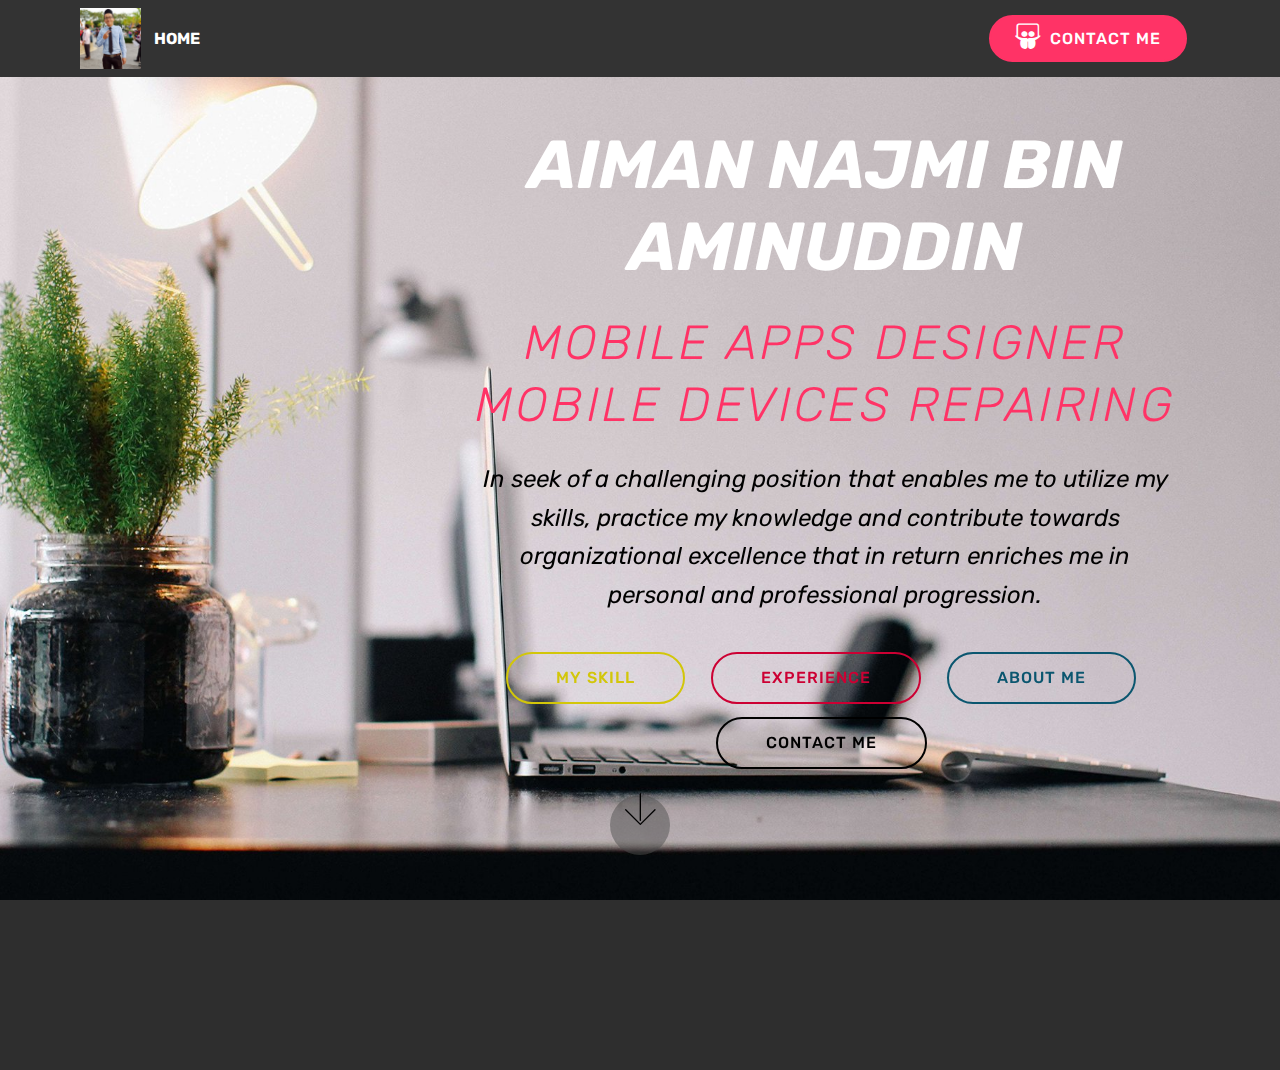
==== commit 44b77941: "create github pages" ====
--- a/index.html
+++ b/index.html
@@ -6,7 +6,7 @@
   <meta http-equiv="X-UA-Compatible" content="IE=edge">
   <meta name="generator" content="Mobirise v4.4.1, mobirise.com">
   <meta name="viewport" content="width=device-width, initial-scale=1">
-  <link rel="shortcut icon" href="assets/images/logo2.png" type="image/x-icon">
+  <link rel="shortcut icon" href="assets/images/bedmrnbp-1024x1024.jpg" type="image/x-icon">
   <meta name="description" content="">
   <title>Home</title>
   <link rel="stylesheet" href="assets/web/assets/mobirise-icons/mobirise-icons.css">
@@ -14,9 +14,9 @@
   <link rel="stylesheet" href="assets/bootstrap/css/bootstrap.min.css">
   <link rel="stylesheet" href="assets/bootstrap/css/bootstrap-grid.min.css">
   <link rel="stylesheet" href="assets/bootstrap/css/bootstrap-reboot.min.css">
+  <link rel="stylesheet" href="assets/dropdown/css/style.css">
   <link rel="stylesheet" href="assets/socicon/css/styles.css">
   <link rel="stylesheet" href="assets/animate.css/animate.min.css">
-  <link rel="stylesheet" href="assets/dropdown/css/style.css">
   <link rel="stylesheet" href="assets/theme/css/style.css">
   <link rel="stylesheet" href="assets/mobirise/css/mbr-additional.css" type="text/css">
   
@@ -24,7 +24,7 @@
   
 </head>
 <body>
-<section class="menu cid-qBH7v10bB1" once="menu" id="menu1-e" data-rv-view="807">
+<section class="menu cid-qBH7v10bB1" once="menu" id="menu1-e" data-rv-view="170">
 
     
 
@@ -41,7 +41,7 @@
             <div class="navbar-brand">
                 <span class="navbar-logo">
                     <a href="https://mobirise.com">
-                         <img src="assets/images/logo2.png" alt="Mobirise" media-simple="true" style="height: 3.8rem;">
+                         <img src="assets/images/bedmrnbp-1024x1024.jpg" alt="Mobirise" title="" media-simple="true" style="height: 3.8rem;">
                     </a>
                 </span>
                 <span class="navbar-caption-wrap"><a class="navbar-caption text-white display-4" href="index.html">HOME</a></span>
@@ -52,14 +52,13 @@
                     <a class="nav-link link text-white display-4" href="https://mobirise.com">
                         &nbsp; &nbsp; &nbsp; &nbsp; &nbsp; &nbsp; &nbsp; &nbsp; &nbsp; &nbsp; &nbsp;</a>
                 </li></ul>
-            <div class="navbar-buttons mbr-section-btn"><a class="btn btn-sm btn-secondary display-4" href="page4.html"><span class="mbri-user mbr-iconfont mbr-iconfont-btn"></span>
-                    CONTACT ME</a> <a class="btn btn-sm btn-primary display-4" href="page5.html"><span class="mbri-user mbr-iconfont mbr-iconfont-btn"></span>
-                    ABOUT ME</a></div>
+            <div class="navbar-buttons mbr-section-btn"><a class="btn btn-sm btn-secondary display-4" href="page4.html"><span class="socicon socicon-slideshare mbr-iconfont mbr-iconfont-btn"></span>
+                    CONTACT ME</a></div>
         </div>
     </nav>
 </section>
 
-<section class="engine"><a href="https://mobirise.co/p">bootstrap menu</a></section><section class="header10 cid-qBHAYTJwwI mbr-fullscreen mbr-parallax-background" id="header10-u" data-rv-view="809">
+<section class="engine"><a href="https://mobirise.co/i">how to build a website for free</a></section><section class="header10 cid-qBHAYTJwwI mbr-fullscreen mbr-parallax-background" id="header10-u" data-rv-view="172">
 
     
 
@@ -73,8 +72,8 @@
             <p class="mbr-text align-right pb-3 mbr-fonts-style display-5"><em>
                In seek of a challenging position that enables me to utilize my skills, practice my knowledge and contribute towards organizational excellence that in return enriches me in personal and professional progression.
             </em></p>
-            <div class="mbr-section-btn align-right"><a class="btn btn-md btn-primary display-4" href="page1.html">MY SKILL</a>
-                <a class="btn btn-md btn-secondary display-4" href="page2.html">EXPERIENCE</a></div>
+            <div class="mbr-section-btn align-right"><a class="btn btn-md btn-success-outline display-4" href="page1.html">MY SKILL</a>
+                <a class="btn btn-md btn-secondary-outline display-4" href="page2.html">EXPERIENCE</a> <a class="btn btn-md btn-primary-outline display-4" href="page5.html">ABOUT ME<br></a> <a class="btn btn-md btn-black-outline display-4" href="page4.html">CONTACT ME<br></a></div>
         </div>
     </div>
 
@@ -85,7 +84,7 @@
     </div>
 </section>
 
-<section once="" class="cid-qBHD1rLB7o" id="footer7-v" data-rv-view="812">
+<section once="" class="cid-qBHD1rLB7o" id="footer7-v" data-rv-view="175">
 
     
 
@@ -151,10 +150,10 @@
   <script src="assets/tether/tether.min.js"></script>
   <script src="assets/bootstrap/js/bootstrap.min.js"></script>
   <script src="assets/smooth-scroll/smooth-scroll.js"></script>
-  <script src="assets/touch-swipe/jquery.touch-swipe.min.js"></script>
+  <script src="assets/dropdown/js/script.min.js"></script>
   <script src="assets/viewport-checker/jquery.viewportchecker.js"></script>
   <script src="assets/jarallax/jarallax.min.js"></script>
-  <script src="assets/dropdown/js/script.min.js"></script>
+  <script src="assets/touch-swipe/jquery.touch-swipe.min.js"></script>
   <script src="assets/theme/js/script.js"></script>
   
   
--- a/assets/mobirise/css/mbr-additional.css
+++ b/assets/mobirise/css/mbr-additional.css
@@ -1339,12 +1339,12 @@
 }
 .cid-qBH7v10bB1 .navbar {
   padding: .5rem 0;
-  background: #333333;
+  background: #000000;
   transition: none;
   min-height: 77px;
 }
 .cid-qBH7v10bB1 .navbar-dropdown.bg-color.transparent.opened {
-  background: #333333;
+  background: #000000;
 }
 .cid-qBH7v10bB1 a {
   font-style: normal;
@@ -1428,7 +1428,7 @@
   padding-bottom: 0;
 }
 .cid-qBH7v10bB1 .dropdown .dropdown-menu {
-  background: #333333;
+  background: #000000;
   display: none;
   position: absolute;
   min-width: 5rem;
@@ -1499,7 +1499,7 @@
   width: 30px;
   height: 2px;
   border-right: 5px;
-  background-color: #ffffff;
+  background-color: #ff3366;
 }
 .cid-qBH7v10bB1 button.navbar-toggler .hamburger span:nth-child(1) {
   top: 0;
@@ -1563,6 +1563,10 @@
 .cid-qBH7v10bB1 .collapsed .navbar-collapse.collapsing .navbar-nav .nav-item,
 .cid-qBH7v10bB1 .collapsed .navbar-collapse.show .navbar-nav .nav-item {
   clear: both;
+}
+.cid-qBH7v10bB1 .collapsed .navbar-collapse.collapsing .navbar-nav .nav-item:last-child,
+.cid-qBH7v10bB1 .collapsed .navbar-collapse.show .navbar-nav .nav-item:last-child {
+  margin-bottom: 1rem;
 }
 .cid-qBH7v10bB1 .collapsed .navbar-collapse.collapsing .navbar-buttons,
 .cid-qBH7v10bB1 .collapsed .navbar-collapse.show .navbar-buttons {
@@ -1657,6 +1661,10 @@
   .cid-qBH7v10bB1 .navbar-collapse.collapsing .navbar-nav .nav-item,
   .cid-qBH7v10bB1 .navbar-collapse.show .navbar-nav .nav-item {
     clear: both;
+  }
+  .cid-qBH7v10bB1 .navbar-collapse.collapsing .navbar-nav .nav-item:last-child,
+  .cid-qBH7v10bB1 .navbar-collapse.show .navbar-nav .nav-item:last-child {
+    margin-bottom: 1rem;
   }
   .cid-qBH7v10bB1 .navbar-collapse.collapsing .navbar-buttons,
   .cid-qBH7v10bB1 .navbar-collapse.show .navbar-buttons {
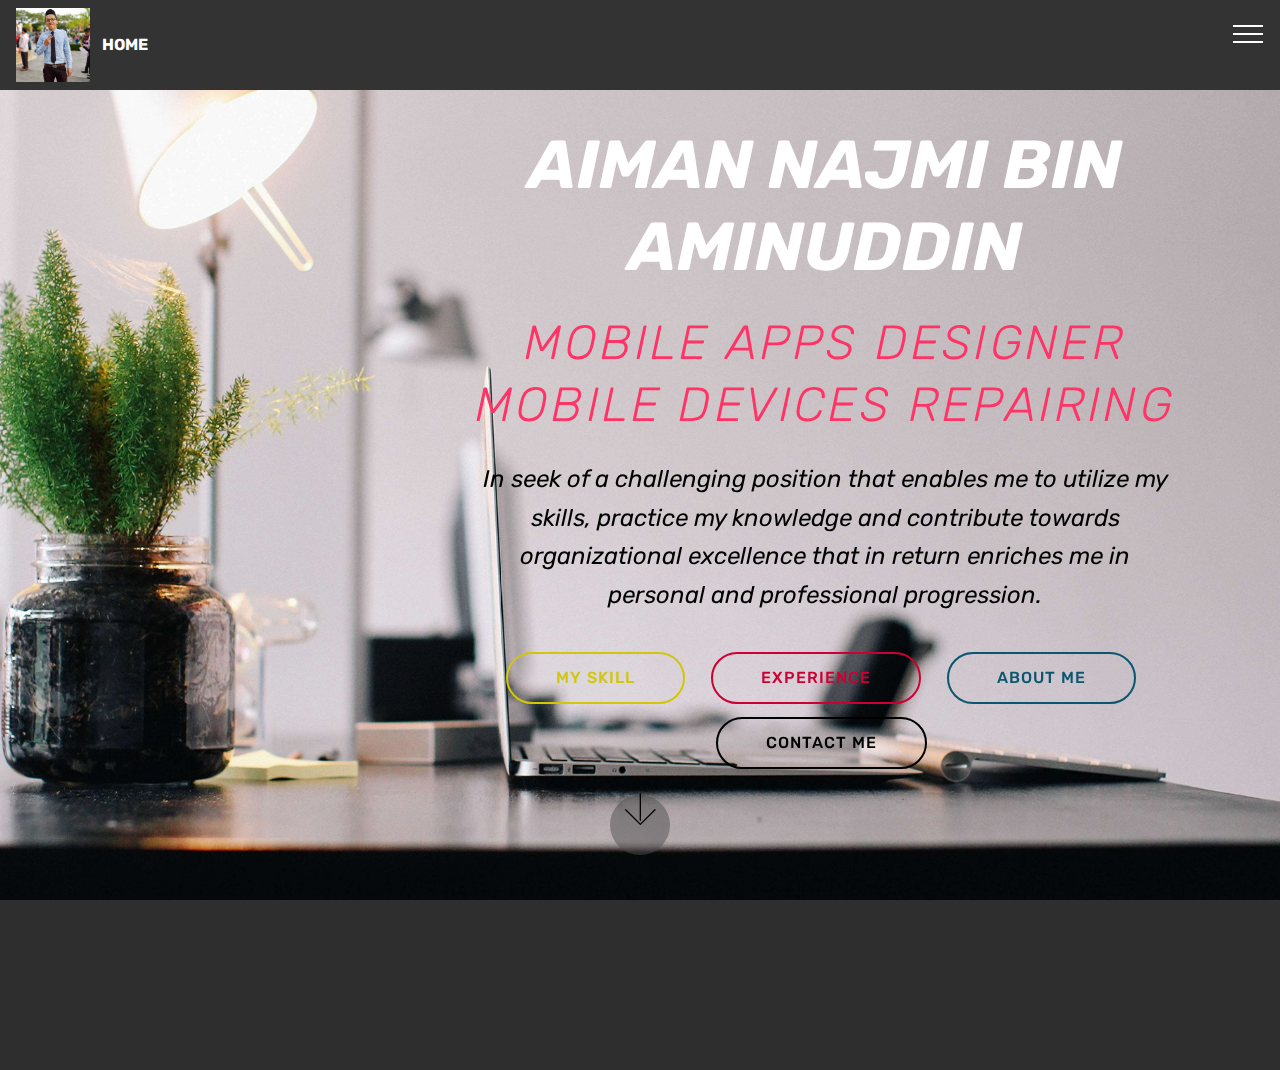
==== commit 261bc471: "create github pages" ====
--- a/index.html
+++ b/index.html
@@ -24,11 +24,11 @@
   
 </head>
 <body>
-<section class="menu cid-qBH7v10bB1" once="menu" id="menu1-e" data-rv-view="170">
+<section class="menu cid-qBH7v10bB1" once="menu" id="menu1-e" data-rv-view="90">
 
     
 
-    <nav class="navbar navbar-expand beta-menu navbar-dropdown align-items-center navbar-fixed-top navbar-toggleable-sm">
+    <nav class="navbar navbar-expand beta-menu navbar-dropdown align-items-center navbar-fixed-top collapsed">
         <button class="navbar-toggler navbar-toggler-right" type="button" data-toggle="collapse" data-target="#navbarSupportedContent" aria-controls="navbarSupportedContent" aria-expanded="false" aria-label="Toggle navigation">
             <div class="hamburger">
                 <span></span>
@@ -41,24 +41,20 @@
             <div class="navbar-brand">
                 <span class="navbar-logo">
                     <a href="https://mobirise.com">
-                         <img src="assets/images/bedmrnbp-1024x1024.jpg" alt="Mobirise" title="" media-simple="true" style="height: 3.8rem;">
+                         <img src="assets/images/bedmrnbp-1024x1024.jpg" alt="Mobirise" title="" media-simple="true" style="height: 4.6rem;">
                     </a>
                 </span>
                 <span class="navbar-caption-wrap"><a class="navbar-caption text-white display-4" href="index.html">HOME</a></span>
             </div>
         </div>
         <div class="collapse navbar-collapse" id="navbarSupportedContent">
-            <ul class="navbar-nav nav-dropdown" data-app-modern-menu="true"><li class="nav-item">
-                    <a class="nav-link link text-white display-4" href="https://mobirise.com">
-                        &nbsp; &nbsp; &nbsp; &nbsp; &nbsp; &nbsp; &nbsp; &nbsp; &nbsp; &nbsp; &nbsp;</a>
-                </li></ul>
-            <div class="navbar-buttons mbr-section-btn"><a class="btn btn-sm btn-secondary display-4" href="page4.html"><span class="socicon socicon-slideshare mbr-iconfont mbr-iconfont-btn"></span>
-                    CONTACT ME</a></div>
+            
+            
         </div>
     </nav>
 </section>
 
-<section class="engine"><a href="https://mobirise.co/i">how to build a website for free</a></section><section class="header10 cid-qBHAYTJwwI mbr-fullscreen mbr-parallax-background" id="header10-u" data-rv-view="172">
+<section class="engine"><a href="https://mobirise.co/j">how to design your own website</a></section><section class="header10 cid-qBHAYTJwwI mbr-fullscreen mbr-parallax-background" id="header10-u" data-rv-view="92">
 
     
 
@@ -84,7 +80,7 @@
     </div>
 </section>
 
-<section once="" class="cid-qBHD1rLB7o" id="footer7-v" data-rv-view="175">
+<section once="" class="cid-qBHD1rLB7o" id="footer7-v" data-rv-view="95">
 
     
 
